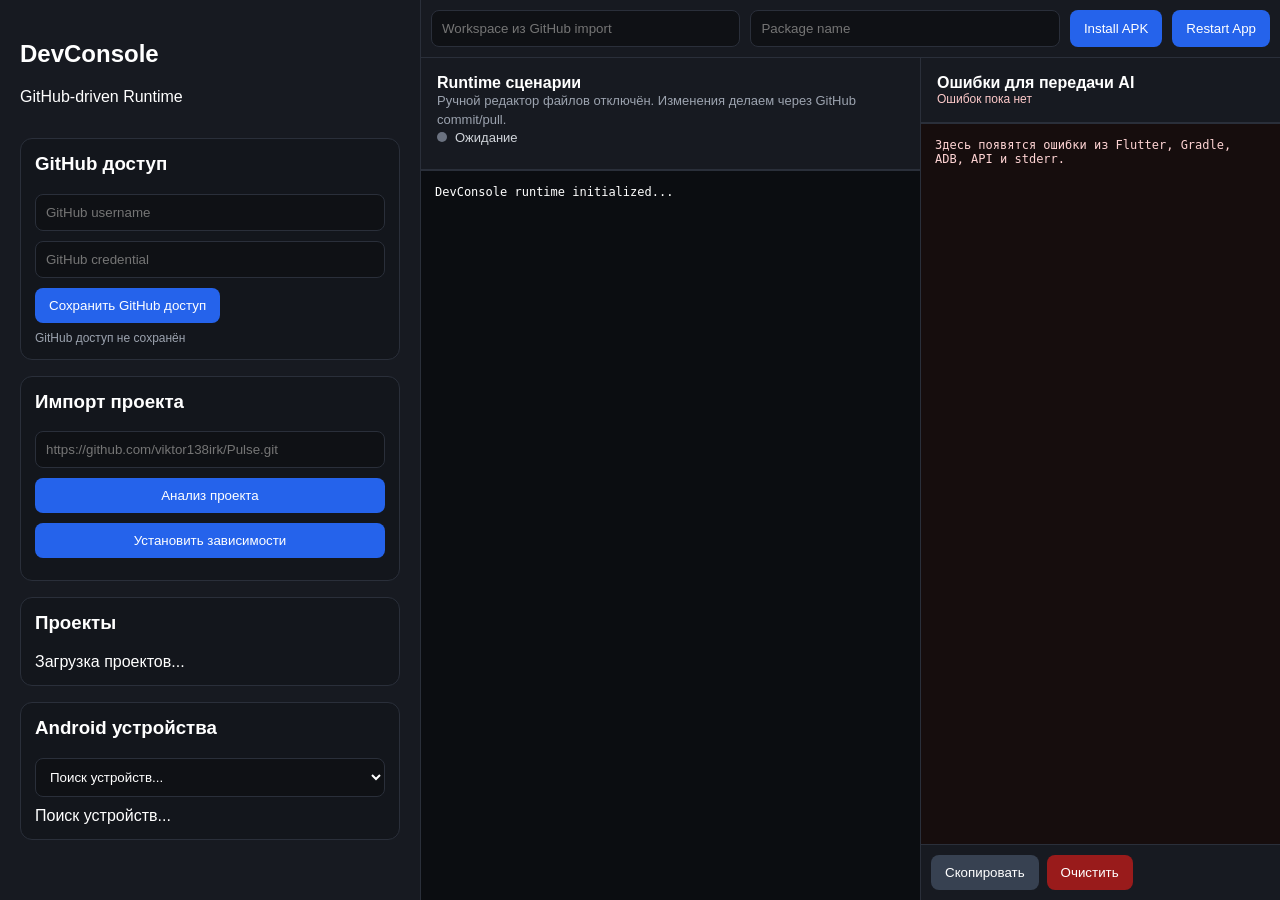
==== frontend/runtime.html @ b8261253 "Добавил отдельную панель ошибок runtime" ====
<!DOCTYPE html>
<html lang="ru">
<head>
<meta charset="UTF-8">
<meta name="viewport" content="width=device-width, initial-scale=1.0">
<title>DevConsole Runtime</title>
<style>
body{margin:0;background:#0f1115;color:#fff;font-family:Arial,sans-serif}.layout{display:flex;height:100vh}.sidebar{width:380px;background:#171a21;padding:20px;border-right:1px solid #2a2f3a;overflow:auto;display:flex;flex-direction:column;gap:16px}.workspace{flex:1;display:flex;flex-direction:column}.topbar{padding:10px;background:#171a21;border-bottom:1px solid #2a2f3a;display:flex;gap:10px;flex-wrap:wrap}.workspace-body{flex:1;display:grid;grid-template-columns:1fr 360px;overflow:hidden}.runtime-panel,.errors-panel{display:flex;flex-direction:column;background:#0f1115}.errors-panel{border-left:1px solid #2a2f3a;background:#111318}.runtime-header,.errors-header{padding:16px;background:#171a21;border-bottom:1px solid #2a2f3a;display:flex;justify-content:space-between;align-items:center;gap:12px}.logs,.errors-box{flex:1;background:#0b0d11;border-top:1px solid #2a2f3a;padding:14px;overflow:auto;font-family:monospace;font-size:12px;white-space:pre-wrap}.errors-box{background:#160d0d;color:#ffd4d4}.errors-actions{padding:10px;background:#171a21;border-top:1px solid #2a2f3a;display:flex;gap:8px;flex-wrap:wrap}button{background:#2563eb;color:#fff;border:none;padding:10px 14px;border-radius:8px;cursor:pointer}button:hover{background:#3b82f6}.danger{background:#991b1b}.danger:hover{background:#b91c1c}.muted{background:#374151}.muted:hover{background:#4b5563}input,select{background:#0f1115;border:1px solid #2a2f3a;color:#fff;padding:10px;border-radius:8px;flex:1;width:100%;box-sizing:border-box}.section{background:#13161c;border:1px solid #2a2f3a;border-radius:12px;padding:14px}.section h3{margin-top:0}.projects-list{max-height:260px;overflow:auto}.runtime-grid{display:flex;gap:10px;flex-wrap:wrap}.status{font-size:12px;color:#9ca3af;margin-top:8px}.status-line{display:flex;align-items:center;gap:8px;font-size:13px;color:#d1d5db}.status-dot{width:10px;height:10px;border-radius:999px;background:#6b7280}.status-dot.running{background:#f59e0b;animation:pulse 1s infinite}.status-dot.done{background:#22c55e}.status-dot.error{background:#ef4444}.progress-wrap{display:none;margin-top:12px;background:#0f1115;border:1px solid #2a2f3a;border-radius:10px;overflow:hidden}.progress-bar{height:10px;width:0;background:#2563eb;transition:width .25s ease}.progress-label{font-size:12px;color:#d1d5db;margin-top:8px;line-height:1.4}.note{font-size:13px;color:#9ca3af;line-height:1.45}.project-card{padding:10px;margin-bottom:10px;background:#1d2430;border-radius:10px;cursor:pointer}.error-count{font-size:12px;color:#fecaca}@keyframes pulse{0%{opacity:.35}50%{opacity:1}100%{opacity:.35}}
</style>
</head>
<body>
<div class="layout">
<aside class="sidebar">
<div><h2>DevConsole</h2><p>GitHub-driven Runtime</p></div>
<div class="section"><h3>GitHub доступ</h3><input type="text" id="githubUsername" placeholder="GitHub username"><div style="height:10px"></div><input type="password" id="githubToken" placeholder="GitHub credential"><div style="height:10px"></div><button onclick="saveGitHubSettings()">Сохранить GitHub доступ</button><div class="status" id="githubStatus">GitHub доступ не сохранён</div></div>
<div class="section"><h3>Импорт проекта</h3><input type="text" id="repoUrl" placeholder="https://github.com/viktor138irk/Pulse.git"><div style="margin-top:10px;display:flex;flex-direction:column;gap:10px"><button onclick="analyzeProject()">Анализ проекта</button><button onclick="installDependencies()">Установить зависимости</button></div><div class="progress-wrap" id="analysisProgressWrap"><div class="progress-bar" id="analysisProgressBar"></div></div><div class="progress-label" id="analysisProgressLabel"></div></div>
<div class="section"><h3>Проекты</h3><div id="projectsList" class="projects-list">Загрузка проектов...</div></div>
<div class="section"><h3>Android устройства</h3><select id="deviceSelect"><option value="">Поиск устройств...</option></select><div style="height:10px"></div><div id="devices">Поиск устройств...</div></div>
</aside>
<div class="workspace"><div class="topbar"><input type="text" id="workspacePath" placeholder="Workspace из GitHub import" readonly><input type="text" id="packageName" placeholder="Package name"><button onclick="installLatestApk()">Install APK</button><button onclick="restartCurrentApp()">Restart App</button></div><div class="workspace-body"><div class="runtime-panel"><div class="runtime-header"><div><strong>Runtime сценарии</strong><div class="note">Ручной редактор файлов отключён. Изменения делаем через GitHub commit/pull.</div><div class="status-line"><span id="runtimeStatusDot" class="status-dot"></span><span id="runtimeStatus">Ожидание</span></div><div class="progress-wrap" id="taskProgressWrap"><div class="progress-bar" id="taskProgressBar"></div></div><div class="progress-label" id="taskProgressLabel"></div></div><div class="runtime-grid" id="runtimeButtons"></div></div><div class="logs" id="logs">DevConsole runtime initialized...</div></div><div class="errors-panel"><div class="errors-header"><div><strong>Ошибки для передачи AI</strong><div id="errorCount" class="error-count">Ошибок пока нет</div></div></div><div class="errors-box" id="errorsBox">Здесь появятся ошибки из Flutter, Gradle, ADB, API и stderr.</div><div class="errors-actions"><button class="muted" onclick="copyErrorsForAI()">Скопировать</button><button class="danger" onclick="clearErrors()">Очистить</button></div></div></div></div>
</div>
<script src="/workspace.js"></script>
<script>
async function api(url,payload={},method='POST'){const r=await fetch(url,{method,headers:{'Content-Type':'application/json'},body:method==='GET'?undefined:JSON.stringify(payload)});return await r.json();}
function setAnalysisProgress(percent,message){const wrap=document.getElementById('analysisProgressWrap');const bar=document.getElementById('analysisProgressBar');const label=document.getElementById('analysisProgressLabel');if(wrap){wrap.style.display='block';}if(bar){bar.style.width=percent+'%';}if(label){label.innerText=percent+'% — '+message;}appendLog(percent+'% — '+message);}
async function analyzeProject(){const repo_url=document.getElementById('repoUrl').value.trim();if(!repo_url){appendLog('0% — Укажи GitHub repository URL');return;}setAnalysisProgress(5,'Проверяю адрес репозитория');setAnalysisProgress(15,'Готовлю доступ и рабочую папку');setAnalysisProgress(30,'Клонирую или обновляю репозиторий');const data=await api('/api/projects/analyze',{repo_url});if(data.detail){setAnalysisProgress(100,'Ошибка анализа: '+data.detail);return;}setAnalysisProgress(60,'Репозиторий получен, сканирую структуру');if(data.analysis?.detected_stack?.length){setAnalysisProgress(72,'Стек: '+data.analysis.detected_stack.join(', '));}else{setAnalysisProgress(72,'Стек не определён автоматически');}if(data.analysis?.workspace){setAnalysisProgress(82,'Workspace: '+data.analysis.workspace);document.getElementById('workspacePath').value=data.analysis.workspace;setAnalysisProgress(90,'Регистрирую проект');await registerCurrentProject(repo_url,data.analysis.workspace,data.analysis.detected_stack?.join(', ')||'unknown');}setAnalysisProgress(100,'Анализ завершён');}
async function installDependencies(){const repo_url=document.getElementById('repoUrl').value;const data=await api('/api/projects/install-dependencies',{repo_url});appendLog(JSON.stringify(data,null,2));}
async function buildApk(){await runRuntimeScenario('build');}
</script>
</body>
</html>
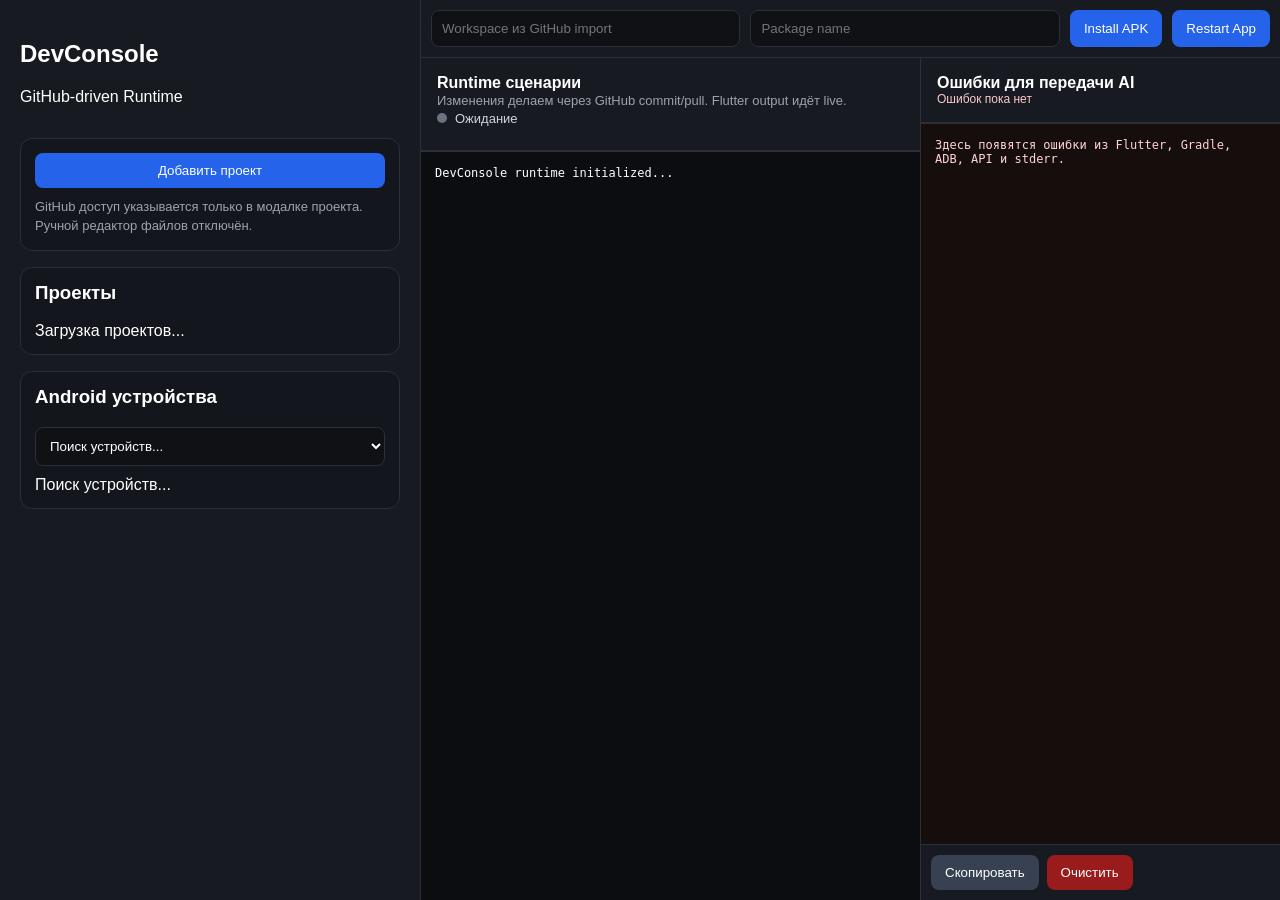
==== commit 39190968: "Переделал UI добавления проекта в модалку" ====
--- a/frontend/runtime.html
+++ b/frontend/runtime.html
@@ -5,25 +5,28 @@
 <meta name="viewport" content="width=device-width, initial-scale=1.0">
 <title>DevConsole Runtime</title>
 <style>
-body{margin:0;background:#0f1115;color:#fff;font-family:Arial,sans-serif}.layout{display:flex;height:100vh}.sidebar{width:380px;background:#171a21;padding:20px;border-right:1px solid #2a2f3a;overflow:auto;display:flex;flex-direction:column;gap:16px}.workspace{flex:1;display:flex;flex-direction:column}.topbar{padding:10px;background:#171a21;border-bottom:1px solid #2a2f3a;display:flex;gap:10px;flex-wrap:wrap}.workspace-body{flex:1;display:grid;grid-template-columns:1fr 360px;overflow:hidden}.runtime-panel,.errors-panel{display:flex;flex-direction:column;background:#0f1115}.errors-panel{border-left:1px solid #2a2f3a;background:#111318}.runtime-header,.errors-header{padding:16px;background:#171a21;border-bottom:1px solid #2a2f3a;display:flex;justify-content:space-between;align-items:center;gap:12px}.logs,.errors-box{flex:1;background:#0b0d11;border-top:1px solid #2a2f3a;padding:14px;overflow:auto;font-family:monospace;font-size:12px;white-space:pre-wrap}.errors-box{background:#160d0d;color:#ffd4d4}.errors-actions{padding:10px;background:#171a21;border-top:1px solid #2a2f3a;display:flex;gap:8px;flex-wrap:wrap}button{background:#2563eb;color:#fff;border:none;padding:10px 14px;border-radius:8px;cursor:pointer}button:hover{background:#3b82f6}.danger{background:#991b1b}.danger:hover{background:#b91c1c}.muted{background:#374151}.muted:hover{background:#4b5563}input,select{background:#0f1115;border:1px solid #2a2f3a;color:#fff;padding:10px;border-radius:8px;flex:1;width:100%;box-sizing:border-box}.section{background:#13161c;border:1px solid #2a2f3a;border-radius:12px;padding:14px}.section h3{margin-top:0}.projects-list{max-height:260px;overflow:auto}.runtime-grid{display:flex;gap:10px;flex-wrap:wrap}.status{font-size:12px;color:#9ca3af;margin-top:8px}.status-line{display:flex;align-items:center;gap:8px;font-size:13px;color:#d1d5db}.status-dot{width:10px;height:10px;border-radius:999px;background:#6b7280}.status-dot.running{background:#f59e0b;animation:pulse 1s infinite}.status-dot.done{background:#22c55e}.status-dot.error{background:#ef4444}.progress-wrap{display:none;margin-top:12px;background:#0f1115;border:1px solid #2a2f3a;border-radius:10px;overflow:hidden}.progress-bar{height:10px;width:0;background:#2563eb;transition:width .25s ease}.progress-label{font-size:12px;color:#d1d5db;margin-top:8px;line-height:1.4}.note{font-size:13px;color:#9ca3af;line-height:1.45}.project-card{padding:10px;margin-bottom:10px;background:#1d2430;border-radius:10px;cursor:pointer}.error-count{font-size:12px;color:#fecaca}@keyframes pulse{0%{opacity:.35}50%{opacity:1}100%{opacity:.35}}
+body{margin:0;background:#0f1115;color:#fff;font-family:Arial,sans-serif}.layout{display:flex;height:100vh}.sidebar{width:380px;background:#171a21;padding:20px;border-right:1px solid #2a2f3a;overflow:auto;display:flex;flex-direction:column;gap:16px}.workspace{flex:1;display:flex;flex-direction:column}.topbar{padding:10px;background:#171a21;border-bottom:1px solid #2a2f3a;display:flex;gap:10px;flex-wrap:wrap}.workspace-body{flex:1;display:grid;grid-template-columns:1fr 360px;overflow:hidden}.runtime-panel,.errors-panel{display:flex;flex-direction:column;background:#0f1115}.errors-panel{border-left:1px solid #2a2f3a;background:#111318}.runtime-header,.errors-header{padding:16px;background:#171a21;border-bottom:1px solid #2a2f3a;display:flex;justify-content:space-between;align-items:center;gap:12px}.logs,.errors-box{flex:1;background:#0b0d11;border-top:1px solid #2a2f3a;padding:14px;overflow:auto;font-family:monospace;font-size:12px;white-space:pre-wrap}.errors-box{background:#160d0d;color:#ffd4d4}.errors-actions{padding:10px;background:#171a21;border-top:1px solid #2a2f3a;display:flex;gap:8px;flex-wrap:wrap}button{background:#2563eb;color:#fff;border:none;padding:10px 14px;border-radius:8px;cursor:pointer}button:hover{background:#3b82f6}.danger{background:#991b1b}.danger:hover{background:#b91c1c}.muted{background:#374151}.muted:hover{background:#4b5563}input,select{background:#0f1115;border:1px solid #2a2f3a;color:#fff;padding:10px;border-radius:8px;flex:1;width:100%;box-sizing:border-box}.section{background:#13161c;border:1px solid #2a2f3a;border-radius:12px;padding:14px}.section h3{margin-top:0}.projects-list{max-height:420px;overflow:auto}.runtime-grid{display:flex;gap:10px;flex-wrap:wrap}.status{font-size:12px;color:#9ca3af;margin-top:8px}.status-line{display:flex;align-items:center;gap:8px;font-size:13px;color:#d1d5db}.status-dot{width:10px;height:10px;border-radius:999px;background:#6b7280}.status-dot.running{background:#f59e0b;animation:pulse 1s infinite}.status-dot.done{background:#22c55e}.status-dot.error{background:#ef4444}.progress-wrap{display:none;margin-top:12px;background:#0f1115;border:1px solid #2a2f3a;border-radius:10px;overflow:hidden}.progress-bar{height:10px;width:0;background:#2563eb;transition:width .25s ease}.progress-label{font-size:12px;color:#d1d5db;margin-top:8px;line-height:1.4}.note{font-size:13px;color:#9ca3af;line-height:1.45}.project-card{padding:10px;margin-bottom:10px;background:#1d2430;border-radius:10px;cursor:pointer}.error-count{font-size:12px;color:#fecaca}.modal-backdrop{display:none;position:fixed;inset:0;background:rgba(0,0,0,.65);align-items:center;justify-content:center;z-index:50}.modal{width:520px;max-width:calc(100vw - 32px);background:#171a21;border:1px solid #2a2f3a;border-radius:16px;padding:18px;box-shadow:0 20px 80px rgba(0,0,0,.45)}.modal h3{margin-top:0}.modal-row{display:flex;gap:10px;margin-top:10px}.auth-extra{display:none;margin-top:10px}.checkline{display:flex;gap:8px;align-items:center;margin-top:10px;color:#d1d5db}.checkline input{width:auto;flex:0}.sidebar-actions{display:flex;gap:10px;flex-direction:column}@keyframes pulse{0%{opacity:.35}50%{opacity:1}100%{opacity:.35}}
 </style>
 </head>
 <body>
 <div class="layout">
 <aside class="sidebar">
 <div><h2>DevConsole</h2><p>GitHub-driven Runtime</p></div>
-<div class="section"><h3>GitHub доступ</h3><input type="text" id="githubUsername" placeholder="GitHub username"><div style="height:10px"></div><input type="password" id="githubToken" placeholder="GitHub credential"><div style="height:10px"></div><button onclick="saveGitHubSettings()">Сохранить GitHub доступ</button><div class="status" id="githubStatus">GitHub доступ не сохранён</div></div>
-<div class="section"><h3>Импорт проекта</h3><input type="text" id="repoUrl" placeholder="https://github.com/viktor138irk/Pulse.git"><div style="margin-top:10px;display:flex;flex-direction:column;gap:10px"><button onclick="analyzeProject()">Анализ проекта</button><button onclick="installDependencies()">Установить зависимости</button></div><div class="progress-wrap" id="analysisProgressWrap"><div class="progress-bar" id="analysisProgressBar"></div></div><div class="progress-label" id="analysisProgressLabel"></div></div>
+<div class="section sidebar-actions"><button onclick="openAddProjectModal()">Добавить проект</button><div class="note">GitHub доступ указывается только в модалке проекта. Ручной редактор файлов отключён.</div></div>
 <div class="section"><h3>Проекты</h3><div id="projectsList" class="projects-list">Загрузка проектов...</div></div>
 <div class="section"><h3>Android устройства</h3><select id="deviceSelect"><option value="">Поиск устройств...</option></select><div style="height:10px"></div><div id="devices">Поиск устройств...</div></div>
 </aside>
-<div class="workspace"><div class="topbar"><input type="text" id="workspacePath" placeholder="Workspace из GitHub import" readonly><input type="text" id="packageName" placeholder="Package name"><button onclick="installLatestApk()">Install APK</button><button onclick="restartCurrentApp()">Restart App</button></div><div class="workspace-body"><div class="runtime-panel"><div class="runtime-header"><div><strong>Runtime сценарии</strong><div class="note">Ручной редактор файлов отключён. Изменения делаем через GitHub commit/pull.</div><div class="status-line"><span id="runtimeStatusDot" class="status-dot"></span><span id="runtimeStatus">Ожидание</span></div><div class="progress-wrap" id="taskProgressWrap"><div class="progress-bar" id="taskProgressBar"></div></div><div class="progress-label" id="taskProgressLabel"></div></div><div class="runtime-grid" id="runtimeButtons"></div></div><div class="logs" id="logs">DevConsole runtime initialized...</div></div><div class="errors-panel"><div class="errors-header"><div><strong>Ошибки для передачи AI</strong><div id="errorCount" class="error-count">Ошибок пока нет</div></div></div><div class="errors-box" id="errorsBox">Здесь появятся ошибки из Flutter, Gradle, ADB, API и stderr.</div><div class="errors-actions"><button class="muted" onclick="copyErrorsForAI()">Скопировать</button><button class="danger" onclick="clearErrors()">Очистить</button></div></div></div></div>
+<div class="workspace"><div class="topbar"><input type="text" id="workspacePath" placeholder="Workspace из GitHub import" readonly><input type="text" id="packageName" placeholder="Package name"><button onclick="installLatestApk()">Install APK</button><button onclick="restartCurrentApp()">Restart App</button></div><div class="workspace-body"><div class="runtime-panel"><div class="runtime-header"><div><strong>Runtime сценарии</strong><div class="note">Изменения делаем через GitHub commit/pull. Flutter output идёт live.</div><div class="status-line"><span id="runtimeStatusDot" class="status-dot"></span><span id="runtimeStatus">Ожидание</span></div><div class="progress-wrap" id="taskProgressWrap"><div class="progress-bar" id="taskProgressBar"></div></div><div class="progress-label" id="taskProgressLabel"></div></div><div class="runtime-grid" id="runtimeButtons"></div></div><div class="logs" id="logs">DevConsole runtime initialized...</div></div><div class="errors-panel"><div class="errors-header"><div><strong>Ошибки для передачи AI</strong><div id="errorCount" class="error-count">Ошибок пока нет</div></div></div><div class="errors-box" id="errorsBox">Здесь появятся ошибки из Flutter, Gradle, ADB, API и stderr.</div><div class="errors-actions"><button class="muted" onclick="copyErrorsForAI()">Скопировать</button><button class="danger" onclick="clearErrors()">Очистить</button></div></div></div></div>
 </div>
+<div class="modal-backdrop" id="addProjectModal"><div class="modal"><h3>Добавить проект</h3><input type="text" id="repoUrl" placeholder="Ссылка на GIT"><label class="checkline"><input type="checkbox" id="repoNeedsAuth" onchange="toggleAuthFields()"> Требуется аутентификация</label><div class="auth-extra" id="authFields"><input type="text" id="githubUsername" placeholder="Логин"><div style="height:10px"></div><input type="password" id="githubToken" placeholder="Ключ"></div><div class="progress-wrap" id="analysisProgressWrap"><div class="progress-bar" id="analysisProgressBar"></div></div><div class="progress-label" id="analysisProgressLabel"></div><div class="modal-row"><button onclick="analyzeProject()">Добавить</button><button class="muted" onclick="closeAddProjectModal()">Закрыть</button></div></div></div>
 <script src="/workspace.js"></script>
 <script>
 async function api(url,payload={},method='POST'){const r=await fetch(url,{method,headers:{'Content-Type':'application/json'},body:method==='GET'?undefined:JSON.stringify(payload)});return await r.json();}
+function openAddProjectModal(){document.getElementById('addProjectModal').style.display='flex';}
+function closeAddProjectModal(){document.getElementById('addProjectModal').style.display='none';}
+function toggleAuthFields(){document.getElementById('authFields').style.display=document.getElementById('repoNeedsAuth').checked?'block':'none';}
 function setAnalysisProgress(percent,message){const wrap=document.getElementById('analysisProgressWrap');const bar=document.getElementById('analysisProgressBar');const label=document.getElementById('analysisProgressLabel');if(wrap){wrap.style.display='block';}if(bar){bar.style.width=percent+'%';}if(label){label.innerText=percent+'% — '+message;}appendLog(percent+'% — '+message);}
-async function analyzeProject(){const repo_url=document.getElementById('repoUrl').value.trim();if(!repo_url){appendLog('0% — Укажи GitHub repository URL');return;}setAnalysisProgress(5,'Проверяю адрес репозитория');setAnalysisProgress(15,'Готовлю доступ и рабочую папку');setAnalysisProgress(30,'Клонирую или обновляю репозиторий');const data=await api('/api/projects/analyze',{repo_url});if(data.detail){setAnalysisProgress(100,'Ошибка анализа: '+data.detail);return;}setAnalysisProgress(60,'Репозиторий получен, сканирую структуру');if(data.analysis?.detected_stack?.length){setAnalysisProgress(72,'Стек: '+data.analysis.detected_stack.join(', '));}else{setAnalysisProgress(72,'Стек не определён автоматически');}if(data.analysis?.workspace){setAnalysisProgress(82,'Workspace: '+data.analysis.workspace);document.getElementById('workspacePath').value=data.analysis.workspace;setAnalysisProgress(90,'Регистрирую проект');await registerCurrentProject(repo_url,data.analysis.workspace,data.analysis.detected_stack?.join(', ')||'unknown');}setAnalysisProgress(100,'Анализ завершён');}
+async function analyzeProject(){const repo_url=document.getElementById('repoUrl').value.trim();if(!repo_url){appendLog('0% — Укажи Git URL');return;}if(document.getElementById('repoNeedsAuth').checked){await saveGitHubSettings();}setAnalysisProgress(5,'Проверяю Git URL');setAnalysisProgress(20,'Готовлю workspace');setAnalysisProgress(35,'Клонирую или обновляю репозиторий');const data=await api('/api/projects/analyze',{repo_url});if(data.detail){setAnalysisProgress(100,'Ошибка анализа: '+data.detail);return;}setAnalysisProgress(65,'Репозиторий получен, сканирую структуру');if(data.analysis?.detected_stack?.length){setAnalysisProgress(76,'Стек: '+data.analysis.detected_stack.join(', '));}else{setAnalysisProgress(76,'Стек не определён автоматически');}if(data.analysis?.workspace){setAnalysisProgress(88,'Workspace: '+data.analysis.workspace);document.getElementById('workspacePath').value=data.analysis.workspace;setAnalysisProgress(94,'Регистрирую проект');await registerCurrentProject(repo_url,data.analysis.workspace,data.analysis.detected_stack?.join(', ')||'unknown');}setAnalysisProgress(100,'Проект добавлен');closeAddProjectModal();}
 async function installDependencies(){const repo_url=document.getElementById('repoUrl').value;const data=await api('/api/projects/install-dependencies',{repo_url});appendLog(JSON.stringify(data,null,2));}
 async function buildApk(){await runRuntimeScenario('build');}
 </script>
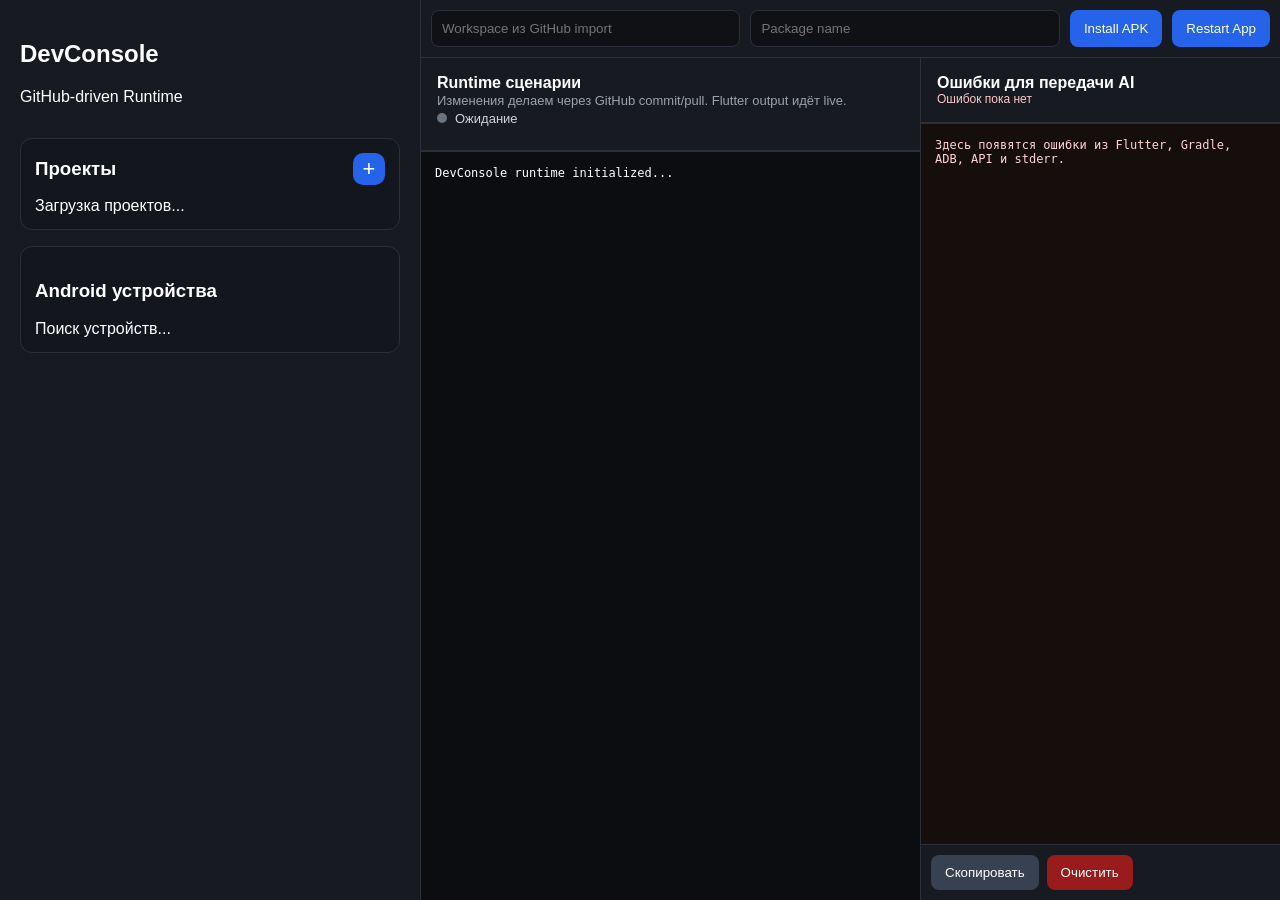
==== commit be5fb0ab: "Сделал компактный плюс в блоке проектов" ====
--- a/frontend/runtime.html
+++ b/frontend/runtime.html
@@ -5,16 +5,15 @@
 <meta name="viewport" content="width=device-width, initial-scale=1.0">
 <title>DevConsole Runtime</title>
 <style>
-body{margin:0;background:#0f1115;color:#fff;font-family:Arial,sans-serif}.layout{display:flex;height:100vh}.sidebar{width:380px;background:#171a21;padding:20px;border-right:1px solid #2a2f3a;overflow:auto;display:flex;flex-direction:column;gap:16px}.workspace{flex:1;display:flex;flex-direction:column}.topbar{padding:10px;background:#171a21;border-bottom:1px solid #2a2f3a;display:flex;gap:10px;flex-wrap:wrap}.workspace-body{flex:1;display:grid;grid-template-columns:1fr 360px;overflow:hidden}.runtime-panel,.errors-panel{display:flex;flex-direction:column;background:#0f1115}.errors-panel{border-left:1px solid #2a2f3a;background:#111318}.runtime-header,.errors-header{padding:16px;background:#171a21;border-bottom:1px solid #2a2f3a;display:flex;justify-content:space-between;align-items:center;gap:12px}.logs,.errors-box{flex:1;background:#0b0d11;border-top:1px solid #2a2f3a;padding:14px;overflow:auto;font-family:monospace;font-size:12px;white-space:pre-wrap}.errors-box{background:#160d0d;color:#ffd4d4}.errors-actions{padding:10px;background:#171a21;border-top:1px solid #2a2f3a;display:flex;gap:8px;flex-wrap:wrap}button{background:#2563eb;color:#fff;border:none;padding:10px 14px;border-radius:8px;cursor:pointer}button:hover{background:#3b82f6}.danger{background:#991b1b}.danger:hover{background:#b91c1c}.muted{background:#374151}.muted:hover{background:#4b5563}input,select{background:#0f1115;border:1px solid #2a2f3a;color:#fff;padding:10px;border-radius:8px;flex:1;width:100%;box-sizing:border-box}.section{background:#13161c;border:1px solid #2a2f3a;border-radius:12px;padding:14px}.section h3{margin-top:0}.projects-list{max-height:420px;overflow:auto}.runtime-grid{display:flex;gap:10px;flex-wrap:wrap}.status{font-size:12px;color:#9ca3af;margin-top:8px}.status-line{display:flex;align-items:center;gap:8px;font-size:13px;color:#d1d5db}.status-dot{width:10px;height:10px;border-radius:999px;background:#6b7280}.status-dot.running{background:#f59e0b;animation:pulse 1s infinite}.status-dot.done{background:#22c55e}.status-dot.error{background:#ef4444}.progress-wrap{display:none;margin-top:12px;background:#0f1115;border:1px solid #2a2f3a;border-radius:10px;overflow:hidden}.progress-bar{height:10px;width:0;background:#2563eb;transition:width .25s ease}.progress-label{font-size:12px;color:#d1d5db;margin-top:8px;line-height:1.4}.note{font-size:13px;color:#9ca3af;line-height:1.45}.project-card{padding:10px;margin-bottom:10px;background:#1d2430;border-radius:10px;cursor:pointer}.error-count{font-size:12px;color:#fecaca}.modal-backdrop{display:none;position:fixed;inset:0;background:rgba(0,0,0,.65);align-items:center;justify-content:center;z-index:50}.modal{width:520px;max-width:calc(100vw - 32px);background:#171a21;border:1px solid #2a2f3a;border-radius:16px;padding:18px;box-shadow:0 20px 80px rgba(0,0,0,.45)}.modal h3{margin-top:0}.modal-row{display:flex;gap:10px;margin-top:10px}.auth-extra{display:none;margin-top:10px}.checkline{display:flex;gap:8px;align-items:center;margin-top:10px;color:#d1d5db}.checkline input{width:auto;flex:0}.sidebar-actions{display:flex;gap:10px;flex-direction:column}@keyframes pulse{0%{opacity:.35}50%{opacity:1}100%{opacity:.35}}
+body{margin:0;background:#0f1115;color:#fff;font-family:Arial,sans-serif}.layout{display:flex;height:100vh}.sidebar{width:380px;background:#171a21;padding:20px;border-right:1px solid #2a2f3a;overflow:auto;display:flex;flex-direction:column;gap:16px}.workspace{flex:1;display:flex;flex-direction:column}.topbar{padding:10px;background:#171a21;border-bottom:1px solid #2a2f3a;display:flex;gap:10px;flex-wrap:wrap}.workspace-body{flex:1;display:grid;grid-template-columns:1fr 360px;overflow:hidden}.runtime-panel,.errors-panel{display:flex;flex-direction:column;background:#0f1115}.errors-panel{border-left:1px solid #2a2f3a;background:#111318}.runtime-header,.errors-header{padding:16px;background:#171a21;border-bottom:1px solid #2a2f3a;display:flex;justify-content:space-between;align-items:center;gap:12px}.logs,.errors-box{flex:1;background:#0b0d11;border-top:1px solid #2a2f3a;padding:14px;overflow:auto;font-family:monospace;font-size:12px;white-space:pre-wrap}.errors-box{background:#160d0d;color:#ffd4d4}.errors-actions{padding:10px;background:#171a21;border-top:1px solid #2a2f3a;display:flex;gap:8px;flex-wrap:wrap}button{background:#2563eb;color:#fff;border:none;padding:10px 14px;border-radius:8px;cursor:pointer}button:hover{background:#3b82f6}.danger{background:#991b1b}.danger:hover{background:#b91c1c}.muted{background:#374151}.muted:hover{background:#4b5563}.add-project-btn{width:32px;height:32px;padding:0;border-radius:10px;font-size:22px;line-height:1;background:#2563eb}.section-title{display:flex;align-items:center;justify-content:space-between;gap:10px;margin-bottom:12px}.section-title h3{margin:0}input{background:#0f1115;border:1px solid #2a2f3a;color:#fff;padding:10px;border-radius:8px;flex:1;width:100%;box-sizing:border-box}.section{background:#13161c;border:1px solid #2a2f3a;border-radius:12px;padding:14px}.projects-list{max-height:420px;overflow:auto}.runtime-grid{display:flex;gap:10px;flex-wrap:wrap}.status{font-size:12px;color:#9ca3af;margin-top:8px}.status-line{display:flex;align-items:center;gap:8px;font-size:13px;color:#d1d5db}.status-dot{width:10px;height:10px;border-radius:999px;background:#6b7280}.status-dot.running{background:#f59e0b;animation:pulse 1s infinite}.status-dot.done{background:#22c55e}.status-dot.error{background:#ef4444}.progress-wrap{display:none;margin-top:12px;background:#0f1115;border:1px solid #2a2f3a;border-radius:10px;overflow:hidden}.progress-bar{height:10px;width:0;background:#2563eb;transition:width .25s ease}.progress-label{font-size:12px;color:#d1d5db;margin-top:8px;line-height:1.4}.note{font-size:13px;color:#9ca3af;line-height:1.45}.project-card,.device-card{padding:10px;margin-bottom:10px;background:#1d2430;border:1px solid transparent;border-radius:10px;cursor:pointer}.project-card:hover,.device-card:hover{border-color:#3b82f6}.device-card.selected{background:#10233f;border-color:#60a5fa;box-shadow:0 0 0 1px rgba(96,165,250,.25)}.error-count{font-size:12px;color:#fecaca}.modal-backdrop{display:none;position:fixed;inset:0;background:rgba(0,0,0,.65);align-items:center;justify-content:center;z-index:50}.modal{width:520px;max-width:calc(100vw - 32px);background:#171a21;border:1px solid #2a2f3a;border-radius:16px;padding:18px;box-shadow:0 20px 80px rgba(0,0,0,.45)}.modal h3{margin-top:0}.modal-row{display:flex;gap:10px;margin-top:10px}.auth-extra{display:none;margin-top:10px}.checkline{display:flex;gap:8px;align-items:center;margin-top:10px;color:#d1d5db}.checkline input{width:auto;flex:0}@keyframes pulse{0%{opacity:.35}50%{opacity:1}100%{opacity:.35}}
 </style>
 </head>
 <body>
 <div class="layout">
 <aside class="sidebar">
 <div><h2>DevConsole</h2><p>GitHub-driven Runtime</p></div>
-<div class="section sidebar-actions"><button onclick="openAddProjectModal()">Добавить проект</button><div class="note">GitHub доступ указывается только в модалке проекта. Ручной редактор файлов отключён.</div></div>
-<div class="section"><h3>Проекты</h3><div id="projectsList" class="projects-list">Загрузка проектов...</div></div>
-<div class="section"><h3>Android устройства</h3><select id="deviceSelect"><option value="">Поиск устройств...</option></select><div style="height:10px"></div><div id="devices">Поиск устройств...</div></div>
+<div class="section"><div class="section-title"><h3>Проекты</h3><button class="add-project-btn" onclick="openAddProjectModal()" title="Добавить проект">+</button></div><div id="projectsList" class="projects-list">Загрузка проектов...</div></div>
+<div class="section"><h3>Android устройства</h3><div id="devices">Поиск устройств...</div></div>
 </aside>
 <div class="workspace"><div class="topbar"><input type="text" id="workspacePath" placeholder="Workspace из GitHub import" readonly><input type="text" id="packageName" placeholder="Package name"><button onclick="installLatestApk()">Install APK</button><button onclick="restartCurrentApp()">Restart App</button></div><div class="workspace-body"><div class="runtime-panel"><div class="runtime-header"><div><strong>Runtime сценарии</strong><div class="note">Изменения делаем через GitHub commit/pull. Flutter output идёт live.</div><div class="status-line"><span id="runtimeStatusDot" class="status-dot"></span><span id="runtimeStatus">Ожидание</span></div><div class="progress-wrap" id="taskProgressWrap"><div class="progress-bar" id="taskProgressBar"></div></div><div class="progress-label" id="taskProgressLabel"></div></div><div class="runtime-grid" id="runtimeButtons"></div></div><div class="logs" id="logs">DevConsole runtime initialized...</div></div><div class="errors-panel"><div class="errors-header"><div><strong>Ошибки для передачи AI</strong><div id="errorCount" class="error-count">Ошибок пока нет</div></div></div><div class="errors-box" id="errorsBox">Здесь появятся ошибки из Flutter, Gradle, ADB, API и stderr.</div><div class="errors-actions"><button class="muted" onclick="copyErrorsForAI()">Скопировать</button><button class="danger" onclick="clearErrors()">Очистить</button></div></div></div></div>
 </div>
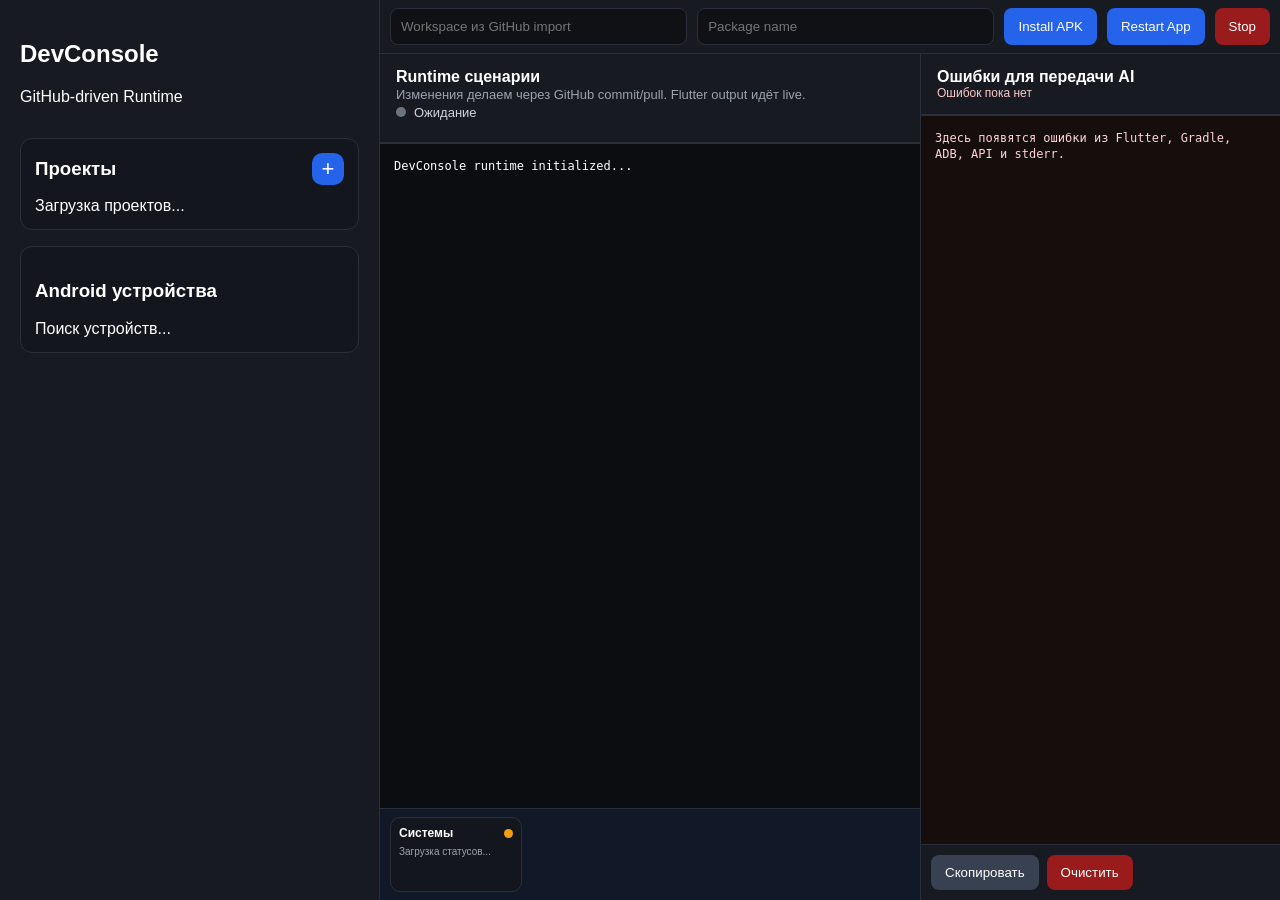
==== commit 49a388ce: "Добавил системную панель под логом" ====
--- a/frontend/runtime.html
+++ b/frontend/runtime.html
@@ -5,7 +5,7 @@
 <meta name="viewport" content="width=device-width, initial-scale=1.0">
 <title>DevConsole Runtime</title>
 <style>
-body{margin:0;background:#0f1115;color:#fff;font-family:Arial,sans-serif}.layout{display:flex;height:100vh}.sidebar{width:380px;background:#171a21;padding:20px;border-right:1px solid #2a2f3a;overflow:auto;display:flex;flex-direction:column;gap:16px}.workspace{flex:1;display:flex;flex-direction:column}.topbar{padding:10px;background:#171a21;border-bottom:1px solid #2a2f3a;display:flex;gap:10px;flex-wrap:wrap}.workspace-body{flex:1;display:grid;grid-template-columns:1fr 360px;overflow:hidden}.runtime-panel,.errors-panel{display:flex;flex-direction:column;background:#0f1115}.errors-panel{border-left:1px solid #2a2f3a;background:#111318}.runtime-header,.errors-header{padding:16px;background:#171a21;border-bottom:1px solid #2a2f3a;display:flex;justify-content:space-between;align-items:center;gap:12px}.logs,.errors-box{flex:1;background:#0b0d11;border-top:1px solid #2a2f3a;padding:14px;overflow:auto;font-family:monospace;font-size:12px;white-space:pre-wrap}.errors-box{background:#160d0d;color:#ffd4d4}.errors-actions{padding:10px;background:#171a21;border-top:1px solid #2a2f3a;display:flex;gap:8px;flex-wrap:wrap}button{background:#2563eb;color:#fff;border:none;padding:10px 14px;border-radius:8px;cursor:pointer}button:hover{background:#3b82f6}.danger{background:#991b1b}.danger:hover{background:#b91c1c}.muted{background:#374151}.muted:hover{background:#4b5563}.add-project-btn{width:32px;height:32px;padding:0;border-radius:10px;font-size:22px;line-height:1;background:#2563eb}.section-title{display:flex;align-items:center;justify-content:space-between;gap:10px;margin-bottom:12px}.section-title h3{margin:0}input{background:#0f1115;border:1px solid #2a2f3a;color:#fff;padding:10px;border-radius:8px;flex:1;width:100%;box-sizing:border-box}.section{background:#13161c;border:1px solid #2a2f3a;border-radius:12px;padding:14px}.projects-list{max-height:420px;overflow:auto}.runtime-grid{display:flex;gap:10px;flex-wrap:wrap}.status{font-size:12px;color:#9ca3af;margin-top:8px}.status-line{display:flex;align-items:center;gap:8px;font-size:13px;color:#d1d5db}.status-dot{width:10px;height:10px;border-radius:999px;background:#6b7280}.status-dot.running{background:#f59e0b;animation:pulse 1s infinite}.status-dot.done{background:#22c55e}.status-dot.error{background:#ef4444}.progress-wrap{display:none;margin-top:12px;background:#0f1115;border:1px solid #2a2f3a;border-radius:10px;overflow:hidden}.progress-bar{height:10px;width:0;background:#2563eb;transition:width .25s ease}.progress-label{font-size:12px;color:#d1d5db;margin-top:8px;line-height:1.4}.note{font-size:13px;color:#9ca3af;line-height:1.45}.project-card,.device-card{padding:10px;margin-bottom:10px;background:#1d2430;border:1px solid transparent;border-radius:10px;cursor:pointer}.project-card:hover,.device-card:hover{border-color:#3b82f6}.device-card.selected{background:#10233f;border-color:#60a5fa;box-shadow:0 0 0 1px rgba(96,165,250,.25)}.error-count{font-size:12px;color:#fecaca}.modal-backdrop{display:none;position:fixed;inset:0;background:rgba(0,0,0,.65);align-items:center;justify-content:center;z-index:50}.modal{width:520px;max-width:calc(100vw - 32px);background:#171a21;border:1px solid #2a2f3a;border-radius:16px;padding:18px;box-shadow:0 20px 80px rgba(0,0,0,.45)}.modal h3{margin-top:0}.modal-row{display:flex;gap:10px;margin-top:10px}.auth-extra{display:none;margin-top:10px}.checkline{display:flex;gap:8px;align-items:center;margin-top:10px;color:#d1d5db}.checkline input{width:auto;flex:0}@keyframes pulse{0%{opacity:.35}50%{opacity:1}100%{opacity:.35}}
+*{box-sizing:border-box}body{margin:0;background:#0f1115;color:#fff;font-family:Arial,sans-serif;overflow:hidden}.layout{display:flex;height:100vh;max-height:100vh}.sidebar{width:380px;background:#171a21;padding:20px;border-right:1px solid #2a2f3a;overflow:auto;display:flex;flex-direction:column;gap:16px}.workspace{flex:1;min-width:0;display:flex;flex-direction:column;height:100vh}.topbar{height:54px;flex:0 0 54px;padding:8px 10px;background:#171a21;border-bottom:1px solid #2a2f3a;display:flex;gap:10px}.workspace-body{flex:1;min-height:0;display:grid;grid-template-columns:minmax(0,1fr) 360px;overflow:hidden}.runtime-panel,.errors-panel{min-height:0;display:flex;flex-direction:column;background:#0f1115}.errors-panel{border-left:1px solid #2a2f3a;background:#111318}.runtime-header,.errors-header{flex:0 0 auto;padding:14px 16px;background:#171a21;border-bottom:1px solid #2a2f3a;display:flex;justify-content:space-between;align-items:center;gap:12px}.logs-wrap{flex:1;min-height:0;display:flex;flex-direction:column}.logs,.errors-box{flex:1;min-height:0;background:#0b0d11;border-top:1px solid #2a2f3a;padding:14px;overflow-y:auto;font-family:monospace;font-size:12px;line-height:1.35;white-space:pre-wrap}.errors-box{background:#160d0d;color:#ffd4d4}.errors-actions{flex:0 0 auto;padding:10px;background:#171a21;border-top:1px solid #2a2f3a;display:flex;gap:8px;flex-wrap:wrap}.systems-panel{flex:0 0 92px;background:#111827;border-top:1px solid #2a2f3a;padding:8px 10px;overflow-x:auto;display:flex;gap:8px;align-items:stretch}.system-card{min-width:132px;background:#13161c;border:1px solid #2a2f3a;border-radius:10px;padding:8px;display:flex;flex-direction:column;gap:6px}.system-top{display:flex;align-items:center;justify-content:space-between;gap:6px}.system-title{font-size:12px;font-weight:700}.system-dot{width:9px;height:9px;border-radius:999px;background:#6b7280}.system-dot.ok{background:#22c55e}.system-dot.bad{background:#ef4444}.system-dot.warn{background:#f59e0b}.system-sub{font-size:10px;color:#9ca3af;white-space:nowrap;overflow:hidden;text-overflow:ellipsis}.system-actions{display:flex;gap:6px}.system-actions button{padding:4px 7px;font-size:10px;border-radius:7px}button{background:#2563eb;color:#fff;border:none;padding:10px 14px;border-radius:8px;cursor:pointer}button:hover{background:#3b82f6}.danger{background:#991b1b}.danger:hover{background:#b91c1c}.muted{background:#374151}.muted:hover{background:#4b5563}.add-project-btn{width:32px;height:32px;padding:0;border-radius:10px;font-size:22px;line-height:1;background:#2563eb}.section-title{display:flex;align-items:center;justify-content:space-between;gap:10px;margin-bottom:12px}.section-title h3{margin:0}input{background:#0f1115;border:1px solid #2a2f3a;color:#fff;padding:10px;border-radius:8px;flex:1;width:100%}.section{background:#13161c;border:1px solid #2a2f3a;border-radius:12px;padding:14px}.projects-list{max-height:420px;overflow:auto}.runtime-grid{display:flex;gap:10px;flex-wrap:wrap}.status-line{display:flex;align-items:center;gap:8px;font-size:13px;color:#d1d5db}.status-dot{width:10px;height:10px;border-radius:999px;background:#6b7280}.status-dot.running{background:#f59e0b;animation:pulse 1s infinite}.status-dot.done{background:#22c55e}.status-dot.error{background:#ef4444}.progress-wrap{display:none;margin-top:12px;background:#0f1115;border:1px solid #2a2f3a;border-radius:10px;overflow:hidden}.progress-bar{height:10px;width:0;background:#2563eb;transition:width .25s ease}.progress-label{font-size:12px;color:#d1d5db;margin-top:8px;line-height:1.4}.note{font-size:13px;color:#9ca3af;line-height:1.45}.project-card,.device-card{padding:10px;margin-bottom:10px;background:#1d2430;border:1px solid transparent;border-radius:10px;cursor:pointer}.project-card:hover,.device-card:hover{border-color:#3b82f6}.device-card.selected{background:#10233f;border-color:#60a5fa;box-shadow:0 0 0 1px rgba(96,165,250,.25)}.error-count{font-size:12px;color:#fecaca}.modal-backdrop{display:none;position:fixed;inset:0;background:rgba(0,0,0,.65);align-items:center;justify-content:center;z-index:50}.modal{width:520px;max-width:calc(100vw - 32px);background:#171a21;border:1px solid #2a2f3a;border-radius:16px;padding:18px;box-shadow:0 20px 80px rgba(0,0,0,.45)}.modal h3{margin-top:0}.modal-row{display:flex;gap:10px;margin-top:10px}.auth-extra{display:none;margin-top:10px}.checkline{display:flex;gap:8px;align-items:center;margin-top:10px;color:#d1d5db}.checkline input{width:auto;flex:0}@keyframes pulse{0%{opacity:.35}50%{opacity:1}100%{opacity:.35}}
 </style>
 </head>
 <body>
@@ -15,7 +15,7 @@
 <div class="section"><div class="section-title"><h3>Проекты</h3><button class="add-project-btn" onclick="openAddProjectModal()" title="Добавить проект">+</button></div><div id="projectsList" class="projects-list">Загрузка проектов...</div></div>
 <div class="section"><h3>Android устройства</h3><div id="devices">Поиск устройств...</div></div>
 </aside>
-<div class="workspace"><div class="topbar"><input type="text" id="workspacePath" placeholder="Workspace из GitHub import" readonly><input type="text" id="packageName" placeholder="Package name"><button onclick="installLatestApk()">Install APK</button><button onclick="restartCurrentApp()">Restart App</button></div><div class="workspace-body"><div class="runtime-panel"><div class="runtime-header"><div><strong>Runtime сценарии</strong><div class="note">Изменения делаем через GitHub commit/pull. Flutter output идёт live.</div><div class="status-line"><span id="runtimeStatusDot" class="status-dot"></span><span id="runtimeStatus">Ожидание</span></div><div class="progress-wrap" id="taskProgressWrap"><div class="progress-bar" id="taskProgressBar"></div></div><div class="progress-label" id="taskProgressLabel"></div></div><div class="runtime-grid" id="runtimeButtons"></div></div><div class="logs" id="logs">DevConsole runtime initialized...</div></div><div class="errors-panel"><div class="errors-header"><div><strong>Ошибки для передачи AI</strong><div id="errorCount" class="error-count">Ошибок пока нет</div></div></div><div class="errors-box" id="errorsBox">Здесь появятся ошибки из Flutter, Gradle, ADB, API и stderr.</div><div class="errors-actions"><button class="muted" onclick="copyErrorsForAI()">Скопировать</button><button class="danger" onclick="clearErrors()">Очистить</button></div></div></div></div>
+<div class="workspace"><div class="topbar"><input type="text" id="workspacePath" placeholder="Workspace из GitHub import" readonly><input type="text" id="packageName" placeholder="Package name"><button onclick="installLatestApk()">Install APK</button><button onclick="restartCurrentApp()">Restart App</button><button class="danger" onclick="stopRuntimeCommand()">Stop</button></div><div class="workspace-body"><div class="runtime-panel"><div class="runtime-header"><div><strong>Runtime сценарии</strong><div class="note">Изменения делаем через GitHub commit/pull. Flutter output идёт live.</div><div class="status-line"><span id="runtimeStatusDot" class="status-dot"></span><span id="runtimeStatus">Ожидание</span></div><div class="progress-wrap" id="taskProgressWrap"><div class="progress-bar" id="taskProgressBar"></div></div><div class="progress-label" id="taskProgressLabel"></div></div><div class="runtime-grid" id="runtimeButtons"></div></div><div class="logs-wrap"><div class="logs" id="logs">DevConsole runtime initialized...</div><div class="systems-panel" id="systemsPanel"><div class="system-card"><div class="system-top"><span class="system-title">Системы</span><span class="system-dot warn"></span></div><div class="system-sub">Загрузка статусов...</div></div></div></div></div><div class="errors-panel"><div class="errors-header"><div><strong>Ошибки для передачи AI</strong><div id="errorCount" class="error-count">Ошибок пока нет</div></div></div><div class="errors-box" id="errorsBox">Здесь появятся ошибки из Flutter, Gradle, ADB, API и stderr.</div><div class="errors-actions"><button class="muted" onclick="copyErrorsForAI()">Скопировать</button><button class="danger" onclick="clearErrors()">Очистить</button></div></div></div></div>
 </div>
 <div class="modal-backdrop" id="addProjectModal"><div class="modal"><h3>Добавить проект</h3><input type="text" id="repoUrl" placeholder="Ссылка на GIT"><label class="checkline"><input type="checkbox" id="repoNeedsAuth" onchange="toggleAuthFields()"> Требуется аутентификация</label><div class="auth-extra" id="authFields"><input type="text" id="githubUsername" placeholder="Логин"><div style="height:10px"></div><input type="password" id="githubToken" placeholder="Ключ"></div><div class="progress-wrap" id="analysisProgressWrap"><div class="progress-bar" id="analysisProgressBar"></div></div><div class="progress-label" id="analysisProgressLabel"></div><div class="modal-row"><button onclick="analyzeProject()">Добавить</button><button class="muted" onclick="closeAddProjectModal()">Закрыть</button></div></div></div>
 <script src="/workspace.js"></script>
@@ -26,7 +26,6 @@
 function toggleAuthFields(){document.getElementById('authFields').style.display=document.getElementById('repoNeedsAuth').checked?'block':'none';}
 function setAnalysisProgress(percent,message){const wrap=document.getElementById('analysisProgressWrap');const bar=document.getElementById('analysisProgressBar');const label=document.getElementById('analysisProgressLabel');if(wrap){wrap.style.display='block';}if(bar){bar.style.width=percent+'%';}if(label){label.innerText=percent+'% — '+message;}appendLog(percent+'% — '+message);}
 async function analyzeProject(){const repo_url=document.getElementById('repoUrl').value.trim();if(!repo_url){appendLog('0% — Укажи Git URL');return;}if(document.getElementById('repoNeedsAuth').checked){await saveGitHubSettings();}setAnalysisProgress(5,'Проверяю Git URL');setAnalysisProgress(20,'Готовлю workspace');setAnalysisProgress(35,'Клонирую или обновляю репозиторий');const data=await api('/api/projects/analyze',{repo_url});if(data.detail){setAnalysisProgress(100,'Ошибка анализа: '+data.detail);return;}setAnalysisProgress(65,'Репозиторий получен, сканирую структуру');if(data.analysis?.detected_stack?.length){setAnalysisProgress(76,'Стек: '+data.analysis.detected_stack.join(', '));}else{setAnalysisProgress(76,'Стек не определён автоматически');}if(data.analysis?.workspace){setAnalysisProgress(88,'Workspace: '+data.analysis.workspace);document.getElementById('workspacePath').value=data.analysis.workspace;setAnalysisProgress(94,'Регистрирую проект');await registerCurrentProject(repo_url,data.analysis.workspace,data.analysis.detected_stack?.join(', ')||'unknown');}setAnalysisProgress(100,'Проект добавлен');closeAddProjectModal();}
-async function installDependencies(){const repo_url=document.getElementById('repoUrl').value;const data=await api('/api/projects/install-dependencies',{repo_url});appendLog(JSON.stringify(data,null,2));}
 async function buildApk(){await runRuntimeScenario('build');}
 </script>
 </body>
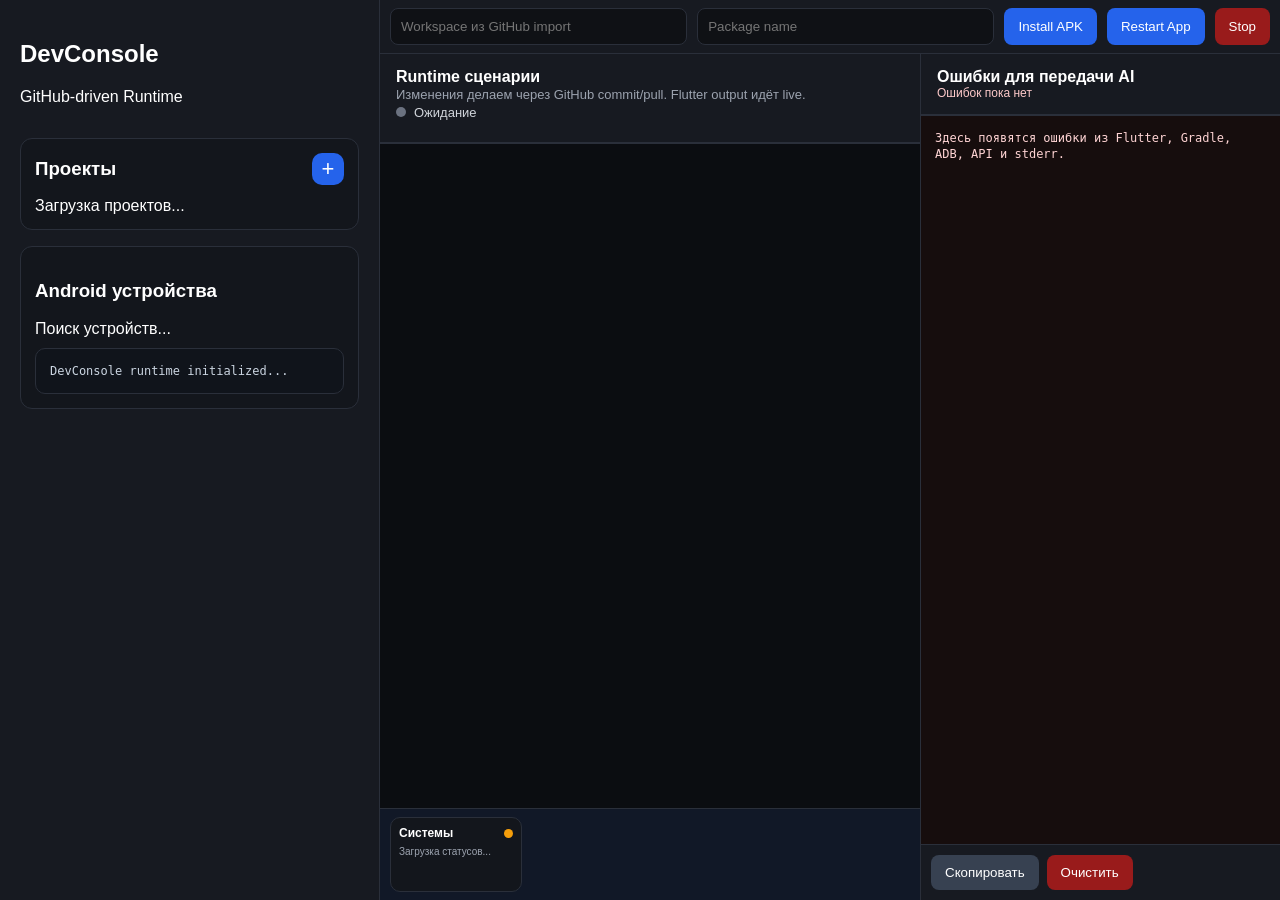
==== commit 16a726c4: "Добавил отдельный system log под устройствами" ====
--- a/frontend/runtime.html
+++ b/frontend/runtime.html
@@ -5,7 +5,7 @@
 <meta name="viewport" content="width=device-width, initial-scale=1.0">
 <title>DevConsole Runtime</title>
 <style>
-*{box-sizing:border-box}body{margin:0;background:#0f1115;color:#fff;font-family:Arial,sans-serif;overflow:hidden}.layout{display:flex;height:100vh;max-height:100vh}.sidebar{width:380px;background:#171a21;padding:20px;border-right:1px solid #2a2f3a;overflow:auto;display:flex;flex-direction:column;gap:16px}.workspace{flex:1;min-width:0;display:flex;flex-direction:column;height:100vh}.topbar{height:54px;flex:0 0 54px;padding:8px 10px;background:#171a21;border-bottom:1px solid #2a2f3a;display:flex;gap:10px}.workspace-body{flex:1;min-height:0;display:grid;grid-template-columns:minmax(0,1fr) 360px;overflow:hidden}.runtime-panel,.errors-panel{min-height:0;display:flex;flex-direction:column;background:#0f1115}.errors-panel{border-left:1px solid #2a2f3a;background:#111318}.runtime-header,.errors-header{flex:0 0 auto;padding:14px 16px;background:#171a21;border-bottom:1px solid #2a2f3a;display:flex;justify-content:space-between;align-items:center;gap:12px}.logs-wrap{flex:1;min-height:0;display:flex;flex-direction:column}.logs,.errors-box{flex:1;min-height:0;background:#0b0d11;border-top:1px solid #2a2f3a;padding:14px;overflow-y:auto;font-family:monospace;font-size:12px;line-height:1.35;white-space:pre-wrap}.errors-box{background:#160d0d;color:#ffd4d4}.errors-actions{flex:0 0 auto;padding:10px;background:#171a21;border-top:1px solid #2a2f3a;display:flex;gap:8px;flex-wrap:wrap}.systems-panel{flex:0 0 92px;background:#111827;border-top:1px solid #2a2f3a;padding:8px 10px;overflow-x:auto;display:flex;gap:8px;align-items:stretch}.system-card{min-width:132px;background:#13161c;border:1px solid #2a2f3a;border-radius:10px;padding:8px;display:flex;flex-direction:column;gap:6px}.system-top{display:flex;align-items:center;justify-content:space-between;gap:6px}.system-title{font-size:12px;font-weight:700}.system-dot{width:9px;height:9px;border-radius:999px;background:#6b7280}.system-dot.ok{background:#22c55e}.system-dot.bad{background:#ef4444}.system-dot.warn{background:#f59e0b}.system-sub{font-size:10px;color:#9ca3af;white-space:nowrap;overflow:hidden;text-overflow:ellipsis}.system-actions{display:flex;gap:6px}.system-actions button{padding:4px 7px;font-size:10px;border-radius:7px}button{background:#2563eb;color:#fff;border:none;padding:10px 14px;border-radius:8px;cursor:pointer}button:hover{background:#3b82f6}.danger{background:#991b1b}.danger:hover{background:#b91c1c}.muted{background:#374151}.muted:hover{background:#4b5563}.add-project-btn{width:32px;height:32px;padding:0;border-radius:10px;font-size:22px;line-height:1;background:#2563eb}.section-title{display:flex;align-items:center;justify-content:space-between;gap:10px;margin-bottom:12px}.section-title h3{margin:0}input{background:#0f1115;border:1px solid #2a2f3a;color:#fff;padding:10px;border-radius:8px;flex:1;width:100%}.section{background:#13161c;border:1px solid #2a2f3a;border-radius:12px;padding:14px}.projects-list{max-height:420px;overflow:auto}.runtime-grid{display:flex;gap:10px;flex-wrap:wrap}.status-line{display:flex;align-items:center;gap:8px;font-size:13px;color:#d1d5db}.status-dot{width:10px;height:10px;border-radius:999px;background:#6b7280}.status-dot.running{background:#f59e0b;animation:pulse 1s infinite}.status-dot.done{background:#22c55e}.status-dot.error{background:#ef4444}.progress-wrap{display:none;margin-top:12px;background:#0f1115;border:1px solid #2a2f3a;border-radius:10px;overflow:hidden}.progress-bar{height:10px;width:0;background:#2563eb;transition:width .25s ease}.progress-label{font-size:12px;color:#d1d5db;margin-top:8px;line-height:1.4}.note{font-size:13px;color:#9ca3af;line-height:1.45}.project-card,.device-card{padding:10px;margin-bottom:10px;background:#1d2430;border:1px solid transparent;border-radius:10px;cursor:pointer}.project-card:hover,.device-card:hover{border-color:#3b82f6}.device-card.selected{background:#10233f;border-color:#60a5fa;box-shadow:0 0 0 1px rgba(96,165,250,.25)}.error-count{font-size:12px;color:#fecaca}.modal-backdrop{display:none;position:fixed;inset:0;background:rgba(0,0,0,.65);align-items:center;justify-content:center;z-index:50}.modal{width:520px;max-width:calc(100vw - 32px);background:#171a21;border:1px solid #2a2f3a;border-radius:16px;padding:18px;box-shadow:0 20px 80px rgba(0,0,0,.45)}.modal h3{margin-top:0}.modal-row{display:flex;gap:10px;margin-top:10px}.auth-extra{display:none;margin-top:10px}.checkline{display:flex;gap:8px;align-items:center;margin-top:10px;color:#d1d5db}.checkline input{width:auto;flex:0}@keyframes pulse{0%{opacity:.35}50%{opacity:1}100%{opacity:.35}}
+*{box-sizing:border-box}body{margin:0;background:#0f1115;color:#fff;font-family:Arial,sans-serif;overflow:hidden}.layout{display:flex;height:100vh;max-height:100vh}.sidebar{width:380px;background:#171a21;padding:20px;border-right:1px solid #2a2f3a;overflow:auto;display:flex;flex-direction:column;gap:16px}.workspace{flex:1;min-width:0;display:flex;flex-direction:column;height:100vh}.topbar{height:54px;flex:0 0 54px;padding:8px 10px;background:#171a21;border-bottom:1px solid #2a2f3a;display:flex;gap:10px}.workspace-body{flex:1;min-height:0;display:grid;grid-template-columns:minmax(0,1fr) 360px;overflow:hidden}.runtime-panel,.errors-panel{min-height:0;display:flex;flex-direction:column;background:#0f1115}.errors-panel{border-left:1px solid #2a2f3a;background:#111318}.runtime-header,.errors-header{flex:0 0 auto;padding:14px 16px;background:#171a21;border-bottom:1px solid #2a2f3a;display:flex;justify-content:space-between;align-items:center;gap:12px}.logs-wrap{flex:1;min-height:0;display:flex;flex-direction:column}.logs,.errors-box,.system-log{flex:1;min-height:0;background:#0b0d11;border-top:1px solid #2a2f3a;padding:14px;overflow-y:auto;font-family:monospace;font-size:12px;line-height:1.35;white-space:pre-wrap}.system-log{max-height:180px;background:#10141b;color:#cbd5e1;border-radius:10px;border:1px solid #2a2f3a;margin-top:10px}.errors-box{background:#160d0d;color:#ffd4d4}.errors-actions{flex:0 0 auto;padding:10px;background:#171a21;border-top:1px solid #2a2f3a;display:flex;gap:8px;flex-wrap:wrap}.systems-panel{flex:0 0 92px;background:#111827;border-top:1px solid #2a2f3a;padding:8px 10px;overflow-x:auto;display:flex;gap:8px;align-items:stretch}.system-card{min-width:132px;background:#13161c;border:1px solid #2a2f3a;border-radius:10px;padding:8px;display:flex;flex-direction:column;gap:6px}.system-top,.project-top{display:flex;align-items:center;justify-content:space-between;gap:6px}.system-title{font-size:12px;font-weight:700}.system-dot{width:9px;height:9px;border-radius:999px;background:#6b7280}.system-dot.ok{background:#22c55e}.system-dot.bad{background:#ef4444}.system-dot.warn{background:#f59e0b}.system-sub{font-size:10px;color:#9ca3af;white-space:nowrap;overflow:hidden;text-overflow:ellipsis}.system-actions{display:flex;gap:6px}.system-actions button{padding:4px 7px;font-size:10px;border-radius:7px}button{background:#2563eb;color:#fff;border:none;padding:10px 14px;border-radius:8px;cursor:pointer}button:hover{background:#3b82f6}.danger{background:#991b1b}.danger:hover{background:#b91c1c}.muted{background:#374151}.muted:hover{background:#4b5563}.icon-btn{width:30px;height:30px;padding:0;border-radius:8px;background:#374151}.add-project-btn{width:32px;height:32px;padding:0;border-radius:10px;font-size:22px;line-height:1;background:#2563eb}.mini-btn{padding:8px 10px;font-size:12px}.section-title{display:flex;align-items:center;justify-content:space-between;gap:10px;margin-bottom:12px}.section-title h3{margin:0}input,textarea{background:#0f1115;border:1px solid #2a2f3a;color:#fff;padding:10px;border-radius:8px;flex:1;width:100%}textarea{min-height:82px;resize:vertical;font-family:Arial,sans-serif}.form-grid{display:grid;grid-template-columns:1fr 1fr;gap:10px}.section{background:#13161c;border:1px solid #2a2f3a;border-radius:12px;padding:14px}.projects-list{max-height:420px;overflow:auto}.runtime-grid{display:flex;gap:10px;flex-wrap:wrap}.status-line{display:flex;align-items:center;gap:8px;font-size:13px;color:#d1d5db}.status-dot{width:10px;height:10px;border-radius:999px;background:#6b7280}.status-dot.running{background:#f59e0b;animation:pulse 1s infinite}.status-dot.done{background:#22c55e}.status-dot.error{background:#ef4444}.progress-wrap{display:none;margin-top:12px;background:#0f1115;border:1px solid #2a2f3a;border-radius:10px;overflow:hidden}.progress-bar{height:10px;width:0;background:#2563eb;transition:width .25s ease}.progress-label{font-size:12px;color:#d1d5db;margin-top:8px;line-height:1.4}.note{font-size:13px;color:#9ca3af;line-height:1.45}.project-card,.device-card{padding:10px;margin-bottom:10px;background:#1d2430;border:1px solid transparent;border-radius:10px;cursor:pointer}.project-card:hover,.device-card:hover{border-color:#3b82f6}.device-card.selected{background:#10233f;border-color:#60a5fa;box-shadow:0 0 0 1px rgba(96,165,250,.25)}.ota-badge{font-size:10px;color:#86efac;border:1px solid #166534;border-radius:999px;padding:2px 6px}.error-count{font-size:12px;color:#fecaca}.modal-backdrop{display:none;position:fixed;inset:0;background:rgba(0,0,0,.65);align-items:center;justify-content:center;z-index:50}.modal{width:520px;max-width:calc(100vw - 32px);max-height:calc(100vh - 32px);overflow:auto;background:#171a21;border:1px solid #2a2f3a;border-radius:16px;padding:18px;box-shadow:0 20px 80px rgba(0,0,0,.45)}.modal.wide{width:760px}.modal h3{margin-top:0}.modal-row{display:flex;gap:10px;margin-top:10px}.auth-extra,.ota-extra{display:none;margin-top:10px}.checkline{display:flex;gap:8px;align-items:center;margin-top:10px;color:#d1d5db}.checkline input{width:auto;flex:0}@keyframes pulse{0%{opacity:.35}50%{opacity:1}100%{opacity:.35}}
 </style>
 </head>
 <body>
@@ -13,20 +13,10 @@
 <aside class="sidebar">
 <div><h2>DevConsole</h2><p>GitHub-driven Runtime</p></div>
 <div class="section"><div class="section-title"><h3>Проекты</h3><button class="add-project-btn" onclick="openAddProjectModal()" title="Добавить проект">+</button></div><div id="projectsList" class="projects-list">Загрузка проектов...</div></div>
-<div class="section"><h3>Android устройства</h3><div id="devices">Поиск устройств...</div></div>
+<div class="section"><h3>Android устройства</h3><div id="devices">Поиск устройств...</div><div class="system-log" id="systemLog">DevConsole runtime initialized...</div></div>
 </aside>
-<div class="workspace"><div class="topbar"><input type="text" id="workspacePath" placeholder="Workspace из GitHub import" readonly><input type="text" id="packageName" placeholder="Package name"><button onclick="installLatestApk()">Install APK</button><button onclick="restartCurrentApp()">Restart App</button><button class="danger" onclick="stopRuntimeCommand()">Stop</button></div><div class="workspace-body"><div class="runtime-panel"><div class="runtime-header"><div><strong>Runtime сценарии</strong><div class="note">Изменения делаем через GitHub commit/pull. Flutter output идёт live.</div><div class="status-line"><span id="runtimeStatusDot" class="status-dot"></span><span id="runtimeStatus">Ожидание</span></div><div class="progress-wrap" id="taskProgressWrap"><div class="progress-bar" id="taskProgressBar"></div></div><div class="progress-label" id="taskProgressLabel"></div></div><div class="runtime-grid" id="runtimeButtons"></div></div><div class="logs-wrap"><div class="logs" id="logs">DevConsole runtime initialized...</div><div class="systems-panel" id="systemsPanel"><div class="system-card"><div class="system-top"><span class="system-title">Системы</span><span class="system-dot warn"></span></div><div class="system-sub">Загрузка статусов...</div></div></div></div></div><div class="errors-panel"><div class="errors-header"><div><strong>Ошибки для передачи AI</strong><div id="errorCount" class="error-count">Ошибок пока нет</div></div></div><div class="errors-box" id="errorsBox">Здесь появятся ошибки из Flutter, Gradle, ADB, API и stderr.</div><div class="errors-actions"><button class="muted" onclick="copyErrorsForAI()">Скопировать</button><button class="danger" onclick="clearErrors()">Очистить</button></div></div></div></div>
+<div class="workspace"><div class="topbar"><input type="text" id="workspacePath" placeholder="Workspace из GitHub import" readonly><input type="text" id="packageName" placeholder="Package name"><button onclick="installLatestApk()">Install APK</button><button onclick="restartCurrentApp()">Restart App</button><button class="danger" onclick="stopRuntimeCommand()">Stop</button></div><div class="workspace-body"><div class="runtime-panel"><div class="runtime-header"><div><strong>Runtime сценарии</strong><div class="note">Изменения делаем через GitHub commit/pull. Flutter output идёт live.</div><div class="status-line"><span id="runtimeStatusDot" class="status-dot"></span><span id="runtimeStatus">Ожидание</span></div><div class="progress-wrap" id="taskProgressWrap"><div class="progress-bar" id="taskProgressBar"></div></div><div class="progress-label" id="taskProgressLabel"></div></div><div class="runtime-grid" id="runtimeButtons"></div></div><div class="logs-wrap"><div class="logs" id="logs"></div><div class="systems-panel" id="systemsPanel"><div class="system-card"><div class="system-top"><span class="system-title">Системы</span><span class="system-dot warn"></span></div><div class="system-sub">Загрузка статусов...</div></div></div></div></div><div class="errors-panel"><div class="errors-header"><div><strong>Ошибки для передачи AI</strong><div id="errorCount" class="error-count">Ошибок пока нет</div></div></div><div class="errors-box" id="errorsBox">Здесь появятся ошибки из Flutter, Gradle, ADB, API и stderr.</div><div class="errors-actions"><button class="muted" onclick="copyErrorsForAI()">Скопировать</button><button class="danger" onclick="clearErrors()">Очистить</button></div></div></div></div>
 </div>
-<div class="modal-backdrop" id="addProjectModal"><div class="modal"><h3>Добавить проект</h3><input type="text" id="repoUrl" placeholder="Ссылка на GIT"><label class="checkline"><input type="checkbox" id="repoNeedsAuth" onchange="toggleAuthFields()"> Требуется аутентификация</label><div class="auth-extra" id="authFields"><input type="text" id="githubUsername" placeholder="Логин"><div style="height:10px"></div><input type="password" id="githubToken" placeholder="Ключ"></div><div class="progress-wrap" id="analysisProgressWrap"><div class="progress-bar" id="analysisProgressBar"></div></div><div class="progress-label" id="analysisProgressLabel"></div><div class="modal-row"><button onclick="analyzeProject()">Добавить</button><button class="muted" onclick="closeAddProjectModal()">Закрыть</button></div></div></div>
 <script src="/workspace.js"></script>
-<script>
-async function api(url,payload={},method='POST'){const r=await fetch(url,{method,headers:{'Content-Type':'application/json'},body:method==='GET'?undefined:JSON.stringify(payload)});return await r.json();}
-function openAddProjectModal(){document.getElementById('addProjectModal').style.display='flex';}
-function closeAddProjectModal(){document.getElementById('addProjectModal').style.display='none';}
-function toggleAuthFields(){document.getElementById('authFields').style.display=document.getElementById('repoNeedsAuth').checked?'block':'none';}
-function setAnalysisProgress(percent,message){const wrap=document.getElementById('analysisProgressWrap');const bar=document.getElementById('analysisProgressBar');const label=document.getElementById('analysisProgressLabel');if(wrap){wrap.style.display='block';}if(bar){bar.style.width=percent+'%';}if(label){label.innerText=percent+'% — '+message;}appendLog(percent+'% — '+message);}
-async function analyzeProject(){const repo_url=document.getElementById('repoUrl').value.trim();if(!repo_url){appendLog('0% — Укажи Git URL');return;}if(document.getElementById('repoNeedsAuth').checked){await saveGitHubSettings();}setAnalysisProgress(5,'Проверяю Git URL');setAnalysisProgress(20,'Готовлю workspace');setAnalysisProgress(35,'Клонирую или обновляю репозиторий');const data=await api('/api/projects/analyze',{repo_url});if(data.detail){setAnalysisProgress(100,'Ошибка анализа: '+data.detail);return;}setAnalysisProgress(65,'Репозиторий получен, сканирую структуру');if(data.analysis?.detected_stack?.length){setAnalysisProgress(76,'Стек: '+data.analysis.detected_stack.join(', '));}else{setAnalysisProgress(76,'Стек не определён автоматически');}if(data.analysis?.workspace){setAnalysisProgress(88,'Workspace: '+data.analysis.workspace);document.getElementById('workspacePath').value=data.analysis.workspace;setAnalysisProgress(94,'Регистрирую проект');await registerCurrentProject(repo_url,data.analysis.workspace,data.analysis.detected_stack?.join(', ')||'unknown');}setAnalysisProgress(100,'Проект добавлен');closeAddProjectModal();}
-async function buildApk(){await runRuntimeScenario('build');}
-</script>
 </body>
 </html>
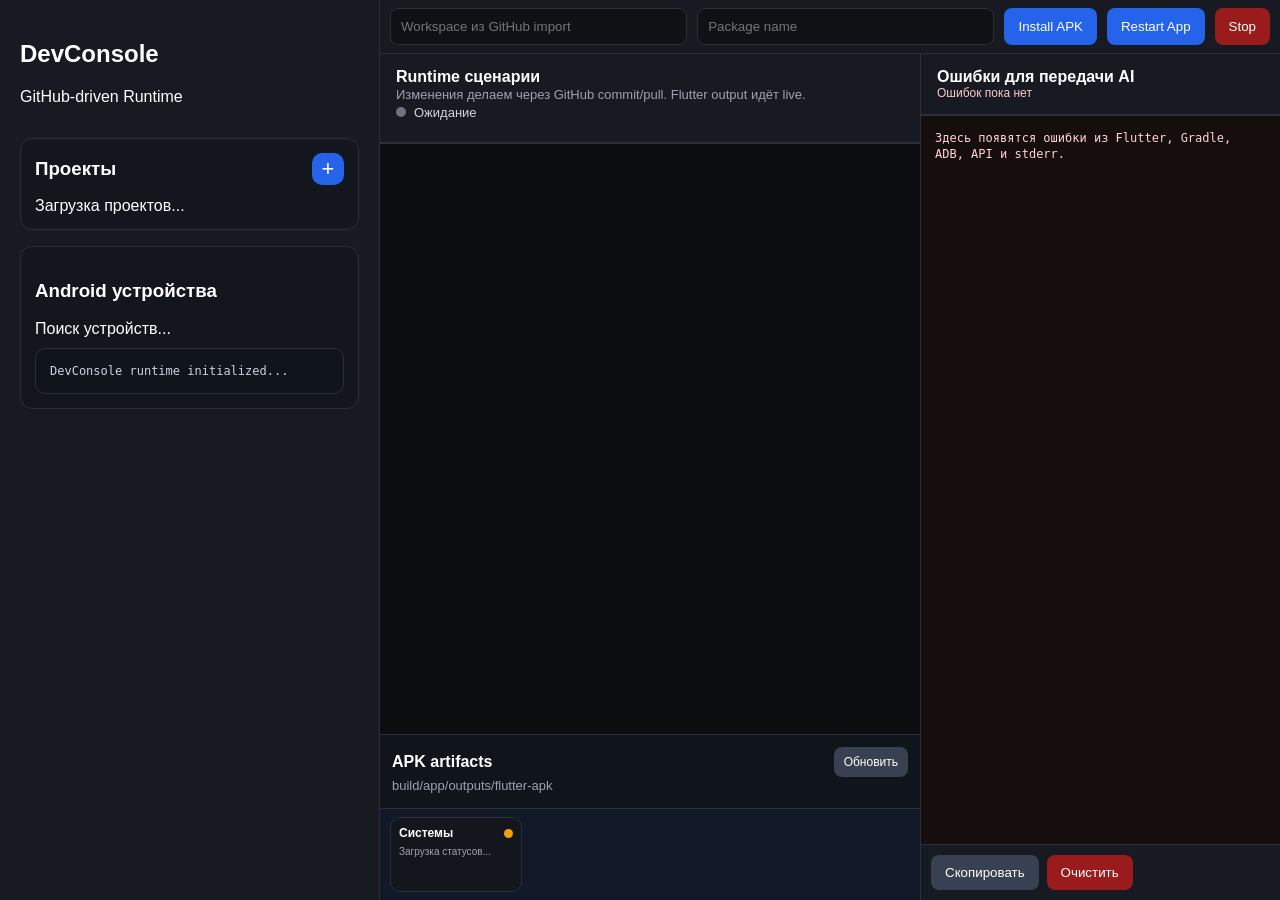
==== commit 21e1c735: "Добавил APK artifacts panel" ====
--- a/frontend/runtime.html
+++ b/frontend/runtime.html
@@ -5,7 +5,7 @@
 <meta name="viewport" content="width=device-width, initial-scale=1.0">
 <title>DevConsole Runtime</title>
 <style>
-*{box-sizing:border-box}body{margin:0;background:#0f1115;color:#fff;font-family:Arial,sans-serif;overflow:hidden}.layout{display:flex;height:100vh;max-height:100vh}.sidebar{width:380px;background:#171a21;padding:20px;border-right:1px solid #2a2f3a;overflow:auto;display:flex;flex-direction:column;gap:16px}.workspace{flex:1;min-width:0;display:flex;flex-direction:column;height:100vh}.topbar{height:54px;flex:0 0 54px;padding:8px 10px;background:#171a21;border-bottom:1px solid #2a2f3a;display:flex;gap:10px}.workspace-body{flex:1;min-height:0;display:grid;grid-template-columns:minmax(0,1fr) 360px;overflow:hidden}.runtime-panel,.errors-panel{min-height:0;display:flex;flex-direction:column;background:#0f1115}.errors-panel{border-left:1px solid #2a2f3a;background:#111318}.runtime-header,.errors-header{flex:0 0 auto;padding:14px 16px;background:#171a21;border-bottom:1px solid #2a2f3a;display:flex;justify-content:space-between;align-items:center;gap:12px}.logs-wrap{flex:1;min-height:0;display:flex;flex-direction:column}.logs,.errors-box,.system-log{flex:1;min-height:0;background:#0b0d11;border-top:1px solid #2a2f3a;padding:14px;overflow-y:auto;font-family:monospace;font-size:12px;line-height:1.35;white-space:pre-wrap}.system-log{max-height:180px;background:#10141b;color:#cbd5e1;border-radius:10px;border:1px solid #2a2f3a;margin-top:10px}.errors-box{background:#160d0d;color:#ffd4d4}.errors-actions{flex:0 0 auto;padding:10px;background:#171a21;border-top:1px solid #2a2f3a;display:flex;gap:8px;flex-wrap:wrap}.systems-panel{flex:0 0 92px;background:#111827;border-top:1px solid #2a2f3a;padding:8px 10px;overflow-x:auto;display:flex;gap:8px;align-items:stretch}.system-card{min-width:132px;background:#13161c;border:1px solid #2a2f3a;border-radius:10px;padding:8px;display:flex;flex-direction:column;gap:6px}.system-top,.project-top{display:flex;align-items:center;justify-content:space-between;gap:6px}.system-title{font-size:12px;font-weight:700}.system-dot{width:9px;height:9px;border-radius:999px;background:#6b7280}.system-dot.ok{background:#22c55e}.system-dot.bad{background:#ef4444}.system-dot.warn{background:#f59e0b}.system-sub{font-size:10px;color:#9ca3af;white-space:nowrap;overflow:hidden;text-overflow:ellipsis}.system-actions{display:flex;gap:6px}.system-actions button{padding:4px 7px;font-size:10px;border-radius:7px}button{background:#2563eb;color:#fff;border:none;padding:10px 14px;border-radius:8px;cursor:pointer}button:hover{background:#3b82f6}.danger{background:#991b1b}.danger:hover{background:#b91c1c}.muted{background:#374151}.muted:hover{background:#4b5563}.icon-btn{width:30px;height:30px;padding:0;border-radius:8px;background:#374151}.add-project-btn{width:32px;height:32px;padding:0;border-radius:10px;font-size:22px;line-height:1;background:#2563eb}.mini-btn{padding:8px 10px;font-size:12px}.section-title{display:flex;align-items:center;justify-content:space-between;gap:10px;margin-bottom:12px}.section-title h3{margin:0}input,textarea{background:#0f1115;border:1px solid #2a2f3a;color:#fff;padding:10px;border-radius:8px;flex:1;width:100%}textarea{min-height:82px;resize:vertical;font-family:Arial,sans-serif}.form-grid{display:grid;grid-template-columns:1fr 1fr;gap:10px}.section{background:#13161c;border:1px solid #2a2f3a;border-radius:12px;padding:14px}.projects-list{max-height:420px;overflow:auto}.runtime-grid{display:flex;gap:10px;flex-wrap:wrap}.status-line{display:flex;align-items:center;gap:8px;font-size:13px;color:#d1d5db}.status-dot{width:10px;height:10px;border-radius:999px;background:#6b7280}.status-dot.running{background:#f59e0b;animation:pulse 1s infinite}.status-dot.done{background:#22c55e}.status-dot.error{background:#ef4444}.progress-wrap{display:none;margin-top:12px;background:#0f1115;border:1px solid #2a2f3a;border-radius:10px;overflow:hidden}.progress-bar{height:10px;width:0;background:#2563eb;transition:width .25s ease}.progress-label{font-size:12px;color:#d1d5db;margin-top:8px;line-height:1.4}.note{font-size:13px;color:#9ca3af;line-height:1.45}.project-card,.device-card{padding:10px;margin-bottom:10px;background:#1d2430;border:1px solid transparent;border-radius:10px;cursor:pointer}.project-card:hover,.device-card:hover{border-color:#3b82f6}.device-card.selected{background:#10233f;border-color:#60a5fa;box-shadow:0 0 0 1px rgba(96,165,250,.25)}.ota-badge{font-size:10px;color:#86efac;border:1px solid #166534;border-radius:999px;padding:2px 6px}.error-count{font-size:12px;color:#fecaca}.modal-backdrop{display:none;position:fixed;inset:0;background:rgba(0,0,0,.65);align-items:center;justify-content:center;z-index:50}.modal{width:520px;max-width:calc(100vw - 32px);max-height:calc(100vh - 32px);overflow:auto;background:#171a21;border:1px solid #2a2f3a;border-radius:16px;padding:18px;box-shadow:0 20px 80px rgba(0,0,0,.45)}.modal.wide{width:760px}.modal h3{margin-top:0}.modal-row{display:flex;gap:10px;margin-top:10px}.auth-extra,.ota-extra{display:none;margin-top:10px}.checkline{display:flex;gap:8px;align-items:center;margin-top:10px;color:#d1d5db}.checkline input{width:auto;flex:0}@keyframes pulse{0%{opacity:.35}50%{opacity:1}100%{opacity:.35}}
+*{box-sizing:border-box}body{margin:0;background:#0f1115;color:#fff;font-family:Arial,sans-serif;overflow:hidden}.layout{display:flex;height:100vh;max-height:100vh}.sidebar{width:380px;background:#171a21;padding:20px;border-right:1px solid #2a2f3a;overflow:auto;display:flex;flex-direction:column;gap:16px}.workspace{flex:1;min-width:0;display:flex;flex-direction:column;height:100vh}.topbar{height:54px;flex:0 0 54px;padding:8px 10px;background:#171a21;border-bottom:1px solid #2a2f3a;display:flex;gap:10px}.workspace-body{flex:1;min-height:0;display:grid;grid-template-columns:minmax(0,1fr) 360px;overflow:hidden}.runtime-panel,.errors-panel{min-height:0;display:flex;flex-direction:column;background:#0f1115}.errors-panel{border-left:1px solid #2a2f3a;background:#111318}.runtime-header,.errors-header{flex:0 0 auto;padding:14px 16px;background:#171a21;border-bottom:1px solid #2a2f3a;display:flex;justify-content:space-between;align-items:center;gap:12px}.logs-wrap{flex:1;min-height:0;display:flex;flex-direction:column}.logs,.errors-box,.system-log{flex:1;min-height:0;background:#0b0d11;border-top:1px solid #2a2f3a;padding:14px;overflow-y:auto;font-family:monospace;font-size:12px;line-height:1.35;white-space:pre-wrap}.system-log{max-height:180px;background:#10141b;color:#cbd5e1;border-radius:10px;border:1px solid #2a2f3a;margin-top:10px}.errors-box{background:#160d0d;color:#ffd4d4}.errors-actions{flex:0 0 auto;padding:10px;background:#171a21;border-top:1px solid #2a2f3a;display:flex;gap:8px;flex-wrap:wrap}.systems-panel{flex:0 0 92px;background:#111827;border-top:1px solid #2a2f3a;padding:8px 10px;overflow-x:auto;display:flex;gap:8px;align-items:stretch}.system-card{min-width:132px;background:#13161c;border:1px solid #2a2f3a;border-radius:10px;padding:8px;display:flex;flex-direction:column;gap:6px}.system-top,.project-top,.apk-top{display:flex;align-items:center;justify-content:space-between;gap:6px}.system-title{font-size:12px;font-weight:700}.system-dot{width:9px;height:9px;border-radius:999px;background:#6b7280}.system-dot.ok{background:#22c55e}.system-dot.bad{background:#ef4444}.system-dot.warn{background:#f59e0b}.system-sub{font-size:10px;color:#9ca3af;white-space:nowrap;overflow:hidden;text-overflow:ellipsis}.system-actions{display:flex;gap:6px}.system-actions button{padding:4px 7px;font-size:10px;border-radius:7px}button,.button-link{background:#2563eb;color:#fff;border:none;padding:10px 14px;border-radius:8px;cursor:pointer;text-decoration:none;display:inline-flex;align-items:center;justify-content:center}button:hover,.button-link:hover{background:#3b82f6}.danger{background:#991b1b}.danger:hover{background:#b91c1c}.muted{background:#374151}.muted:hover{background:#4b5563}.icon-btn{width:30px;height:30px;padding:0;border-radius:8px;background:#374151}.add-project-btn{width:32px;height:32px;padding:0;border-radius:10px;font-size:22px;line-height:1;background:#2563eb}.mini-btn{padding:8px 10px;font-size:12px}.section-title{display:flex;align-items:center;justify-content:space-between;gap:10px;margin-bottom:12px}.section-title h3{margin:0}input,textarea{background:#0f1115;border:1px solid #2a2f3a;color:#fff;padding:10px;border-radius:8px;flex:1;width:100%}textarea{min-height:82px;resize:vertical;font-family:Arial,sans-serif}.form-grid{display:grid;grid-template-columns:1fr 1fr;gap:10px}.section{background:#13161c;border:1px solid #2a2f3a;border-radius:12px;padding:14px}.projects-list{max-height:420px;overflow:auto}.runtime-grid{display:flex;gap:10px;flex-wrap:wrap}.status-line{display:flex;align-items:center;gap:8px;font-size:13px;color:#d1d5db}.status-dot{width:10px;height:10px;border-radius:999px;background:#6b7280}.status-dot.running{background:#f59e0b;animation:pulse 1s infinite}.status-dot.done{background:#22c55e}.status-dot.error{background:#ef4444}.progress-wrap{display:none;margin-top:12px;background:#0f1115;border:1px solid #2a2f3a;border-radius:10px;overflow:hidden}.progress-bar{height:10px;width:0;background:#2563eb;transition:width .25s ease}.progress-label{font-size:12px;color:#d1d5db;margin-top:8px;line-height:1.4}.note{font-size:13px;color:#9ca3af;line-height:1.45}.project-card,.device-card,.apk-card{padding:10px;margin-bottom:10px;background:#1d2430;border:1px solid transparent;border-radius:10px}.project-card,.device-card{cursor:pointer}.project-card:hover,.device-card:hover,.apk-card:hover{border-color:#3b82f6}.device-card.selected{background:#10233f;border-color:#60a5fa;box-shadow:0 0 0 1px rgba(96,165,250,.25)}.apk-card{display:flex;justify-content:space-between;gap:12px;align-items:center}.apk-info{display:flex;flex-direction:column;gap:4px;min-width:0}.apk-info small{color:#9ca3af;overflow:hidden;text-overflow:ellipsis}.apk-actions{display:flex;gap:8px;flex-wrap:wrap}.apk-panel{padding:12px;border-top:1px solid #2a2f3a;background:#10141b;max-height:260px;overflow:auto}.ota-badge{font-size:10px;color:#86efac;border:1px solid #166534;border-radius:999px;padding:2px 6px}.error-count{font-size:12px;color:#fecaca}.modal-backdrop{display:none;position:fixed;inset:0;background:rgba(0,0,0,.65);align-items:center;justify-content:center;z-index:50}.modal{width:520px;max-width:calc(100vw - 32px);max-height:calc(100vh - 32px);overflow:auto;background:#171a21;border:1px solid #2a2f3a;border-radius:16px;padding:18px;box-shadow:0 20px 80px rgba(0,0,0,.45)}.modal.wide{width:760px}.modal h3{margin-top:0}.modal-row{display:flex;gap:10px;margin-top:10px}.auth-extra,.ota-extra{display:none;margin-top:10px}.checkline{display:flex;gap:8px;align-items:center;margin-top:10px;color:#d1d5db}.checkline input{width:auto;flex:0}@keyframes pulse{0%{opacity:.35}50%{opacity:1}100%{opacity:.35}}
 </style>
 </head>
 <body>
@@ -15,8 +15,9 @@
 <div class="section"><div class="section-title"><h3>Проекты</h3><button class="add-project-btn" onclick="openAddProjectModal()" title="Добавить проект">+</button></div><div id="projectsList" class="projects-list">Загрузка проектов...</div></div>
 <div class="section"><h3>Android устройства</h3><div id="devices">Поиск устройств...</div><div class="system-log" id="systemLog">DevConsole runtime initialized...</div></div>
 </aside>
-<div class="workspace"><div class="topbar"><input type="text" id="workspacePath" placeholder="Workspace из GitHub import" readonly><input type="text" id="packageName" placeholder="Package name"><button onclick="installLatestApk()">Install APK</button><button onclick="restartCurrentApp()">Restart App</button><button class="danger" onclick="stopRuntimeCommand()">Stop</button></div><div class="workspace-body"><div class="runtime-panel"><div class="runtime-header"><div><strong>Runtime сценарии</strong><div class="note">Изменения делаем через GitHub commit/pull. Flutter output идёт live.</div><div class="status-line"><span id="runtimeStatusDot" class="status-dot"></span><span id="runtimeStatus">Ожидание</span></div><div class="progress-wrap" id="taskProgressWrap"><div class="progress-bar" id="taskProgressBar"></div></div><div class="progress-label" id="taskProgressLabel"></div></div><div class="runtime-grid" id="runtimeButtons"></div></div><div class="logs-wrap"><div class="logs" id="logs"></div><div class="systems-panel" id="systemsPanel"><div class="system-card"><div class="system-top"><span class="system-title">Системы</span><span class="system-dot warn"></span></div><div class="system-sub">Загрузка статусов...</div></div></div></div></div><div class="errors-panel"><div class="errors-header"><div><strong>Ошибки для передачи AI</strong><div id="errorCount" class="error-count">Ошибок пока нет</div></div></div><div class="errors-box" id="errorsBox">Здесь появятся ошибки из Flutter, Gradle, ADB, API и stderr.</div><div class="errors-actions"><button class="muted" onclick="copyErrorsForAI()">Скопировать</button><button class="danger" onclick="clearErrors()">Очистить</button></div></div></div></div>
-</div>
+<div class="workspace"><div class="topbar"><input type="text" id="workspacePath" placeholder="Workspace из GitHub import" readonly><input type="text" id="packageName" placeholder="Package name"><button onclick="installLatestApk()">Install APK</button><button onclick="restartCurrentApp()">Restart App</button><button class="danger" onclick="stopRuntimeCommand()">Stop</button></div><div class="workspace-body"><div class="runtime-panel"><div class="runtime-header"><div><strong>Runtime сценарии</strong><div class="note">Изменения делаем через GitHub commit/pull. Flutter output идёт live.</div><div class="status-line"><span id="runtimeStatusDot" class="status-dot"></span><span id="runtimeStatus">Ожидание</span></div><div class="progress-wrap" id="taskProgressWrap"><div class="progress-bar" id="taskProgressBar"></div></div><div class="progress-label" id="taskProgressLabel"></div></div><div class="runtime-grid" id="runtimeButtons"></div></div><div class="logs-wrap"><div class="logs" id="logs"></div><div class="apk-panel"><div class="apk-top"><strong>APK artifacts</strong><button class="mini-btn muted" onclick="loadApkArtifacts(true)">Обновить</button></div><div class="note" id="apkArtifactsMeta">build/app/outputs/flutter-apk</div><div id="apkArtifactsList"></div></div><div class="systems-panel" id="systemsPanel"><div class="system-card"><div class="system-top"><span class="system-title">Системы</span><span class="system-dot warn"></span></div><div class="system-sub">Загрузка статусов...</div></div></div></div></div><div class="errors-panel"><div class="errors-header"><div><strong>Ошибки для передачи AI</strong><div id="errorCount" class="error-count">Ошибок пока нет</div></div></div><div class="errors-box" id="errorsBox">Здесь появятся ошибки из Flutter, Gradle, ADB, API и stderr.</div><div class="errors-actions"><button class="muted" onclick="copyErrorsForAI()">Скопировать</button><button class="danger" onclick="clearErrors()">Очистить</button></div></div></div></div>
+<div class="modal-backdrop" id="addProjectModal"><div class="modal"><h3>Добавить проект</h3><input type="text" id="repoUrl" placeholder="Ссылка на GIT"><label class="checkline"><input type="checkbox" id="repoNeedsAuth" onchange="toggleAuthFields()"> Требуется аутентификация</label><div class="auth-extra" id="authFields"><input type="text" id="githubUsername" placeholder="Логин"><div style="height:10px"></div><input type="password" id="githubToken" placeholder="Ключ"></div><div class="progress-wrap" id="analysisProgressWrap"><div class="progress-bar" id="analysisProgressBar"></div></div><div class="progress-label" id="analysisProgressLabel"></div><div class="modal-row"><button onclick="analyzeProject()">Добавить</button><button class="muted" onclick="closeAddProjectModal()">Закрыть</button></div></div></div>
+<div class="modal-backdrop" id="editProjectModal"><div class="modal wide"><h3 id="editProjectTitle">Настройки проекта</h3><input type="hidden" id="editWorkspace"><label class="checkline"><input type="checkbox" id="otaEnabled" onchange="toggleOtaFields()"> Включить OTA/SFTP публикацию после Flutter build/run</label><div class="ota-extra" id="otaFields"><div class="form-grid"><input id="otaHost" placeholder="SFTP host"><input id="otaPort" placeholder="SFTP port, например 22"><input id="otaUsername" placeholder="SFTP login"><input id="otaPassword" type="password" placeholder="SFTP password / оставить пустым чтобы не менять"><input id="otaRemotePath" placeholder="Remote path, например /www/pulse/apk"><input id="otaPublicBaseUrl" placeholder="Public base URL, например https://pulse.stackworks.ru/apk/"><input id="otaLatestJsonName" placeholder="latest.json"><input id="otaLatestApkName" placeholder="pulse-latest.apk"><input id="otaVersion" placeholder="version, например 0.8.1"><input id="otaBuild" placeholder="build, например 35"></div><div class="modal-row"><button class="mini-btn" onclick="syncPubspecVersion()">Считать из pubspec.yaml</button></div><div style="height:10px"></div><textarea id="otaNotes" placeholder="Заметки обновления, каждая строка отдельным пунктом"></textarea></div><div class="modal-row"><button onclick="saveProjectSettings()">Сохранить</button><button class="muted" onclick="closeEditProjectModal()">Закрыть</button></div></div></div>
 <script src="/workspace.js"></script>
 </body>
 </html>
